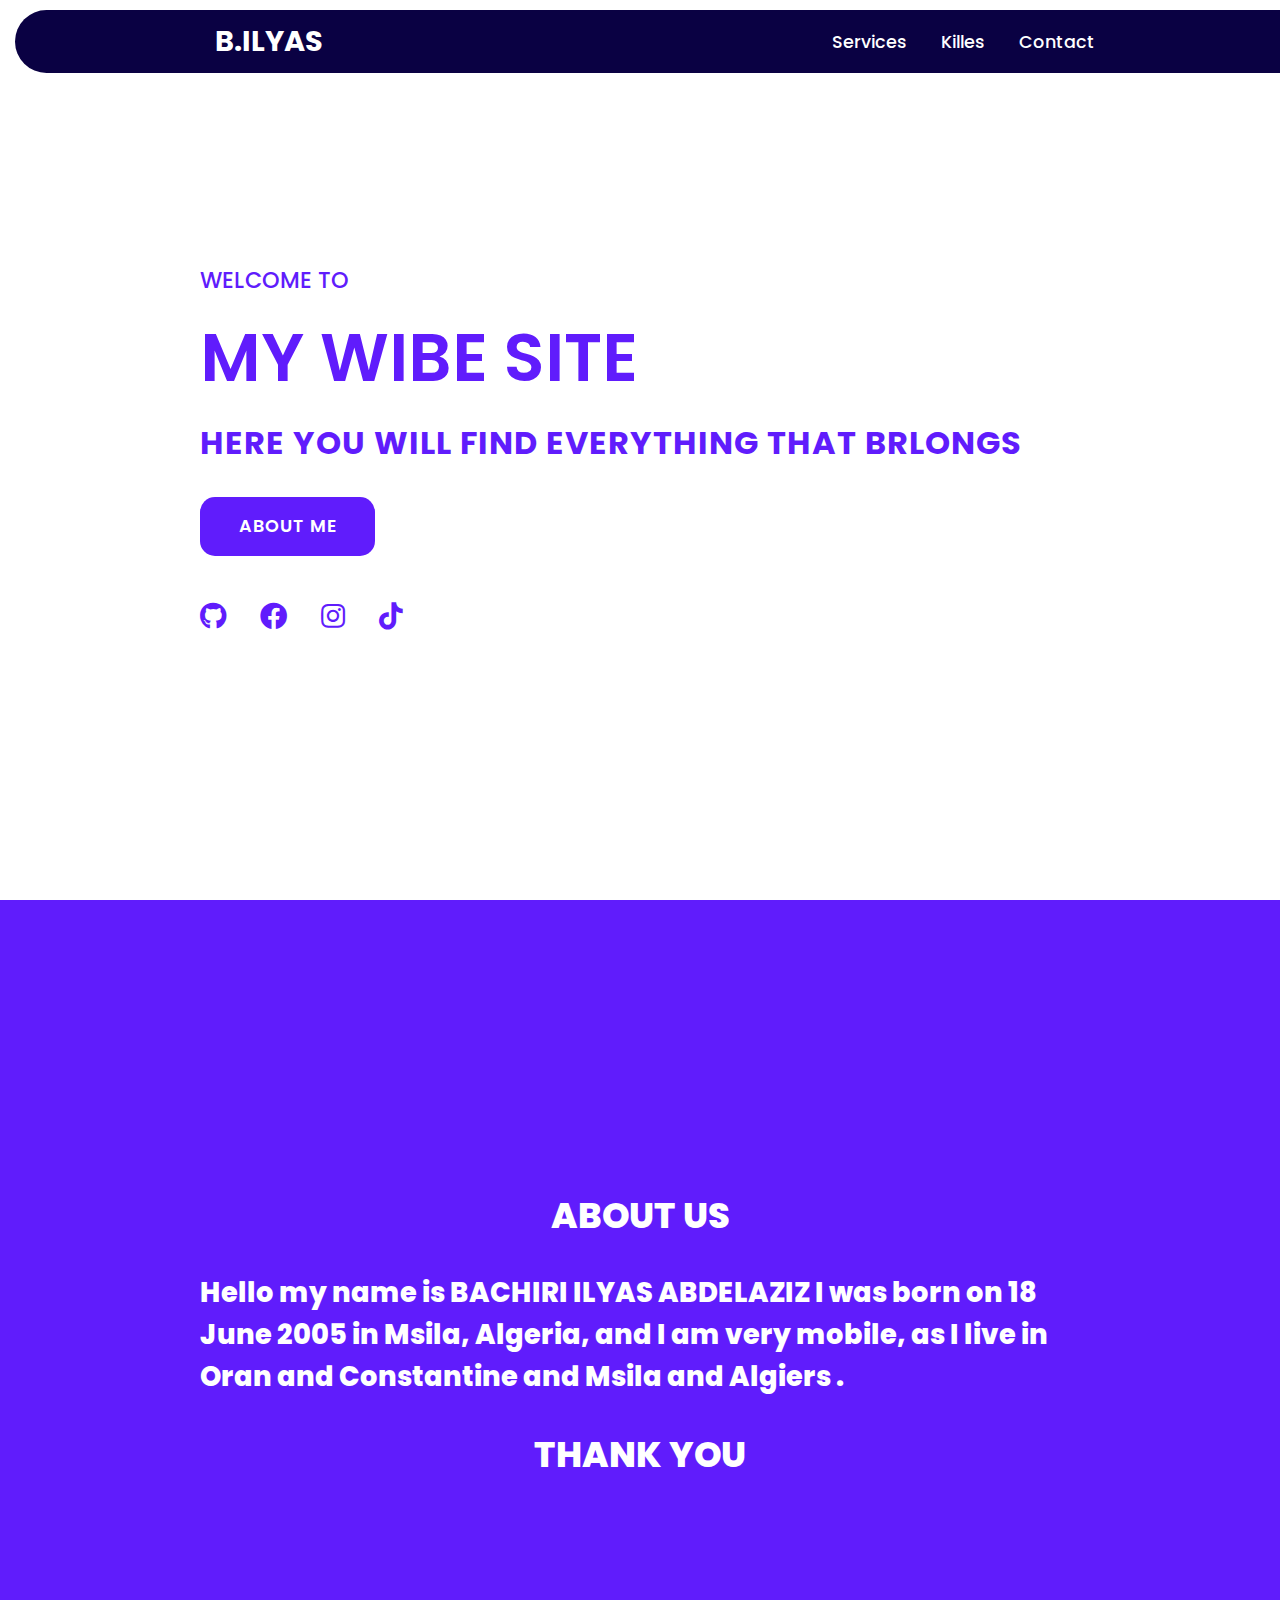
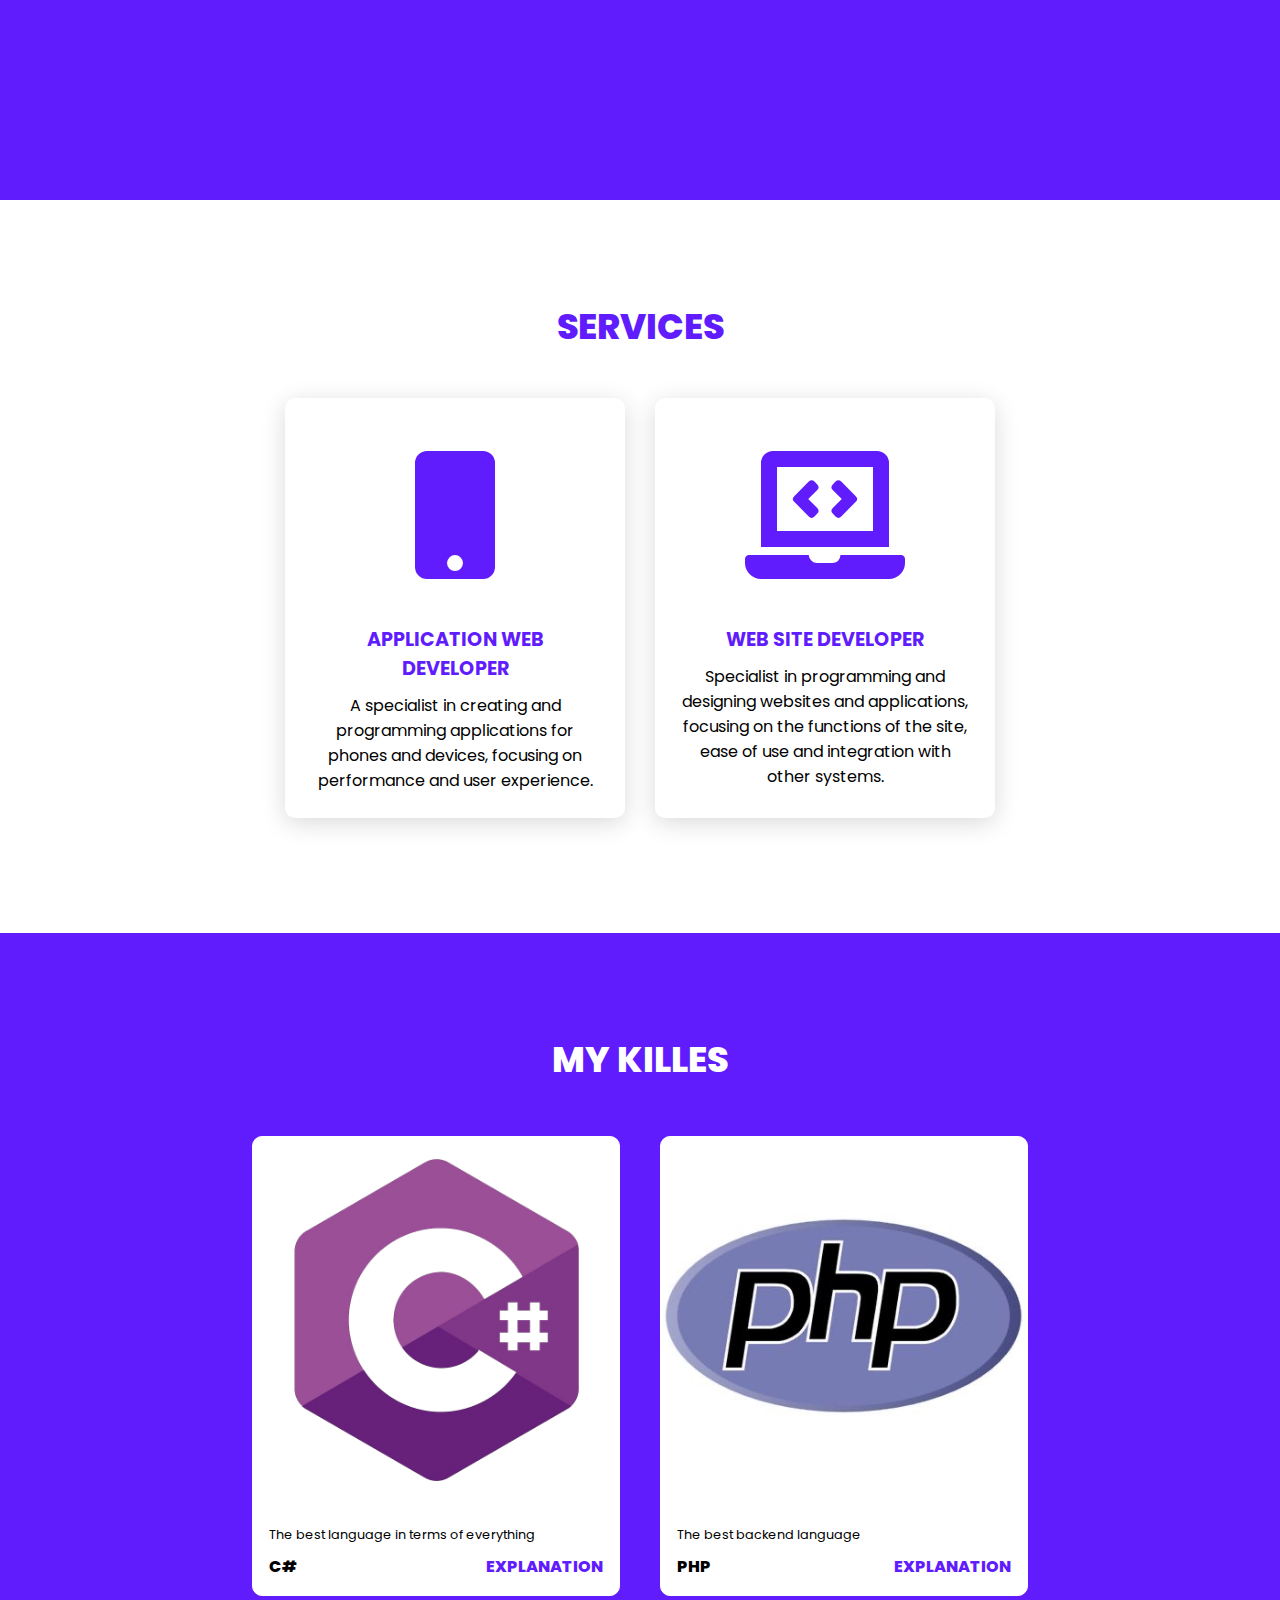
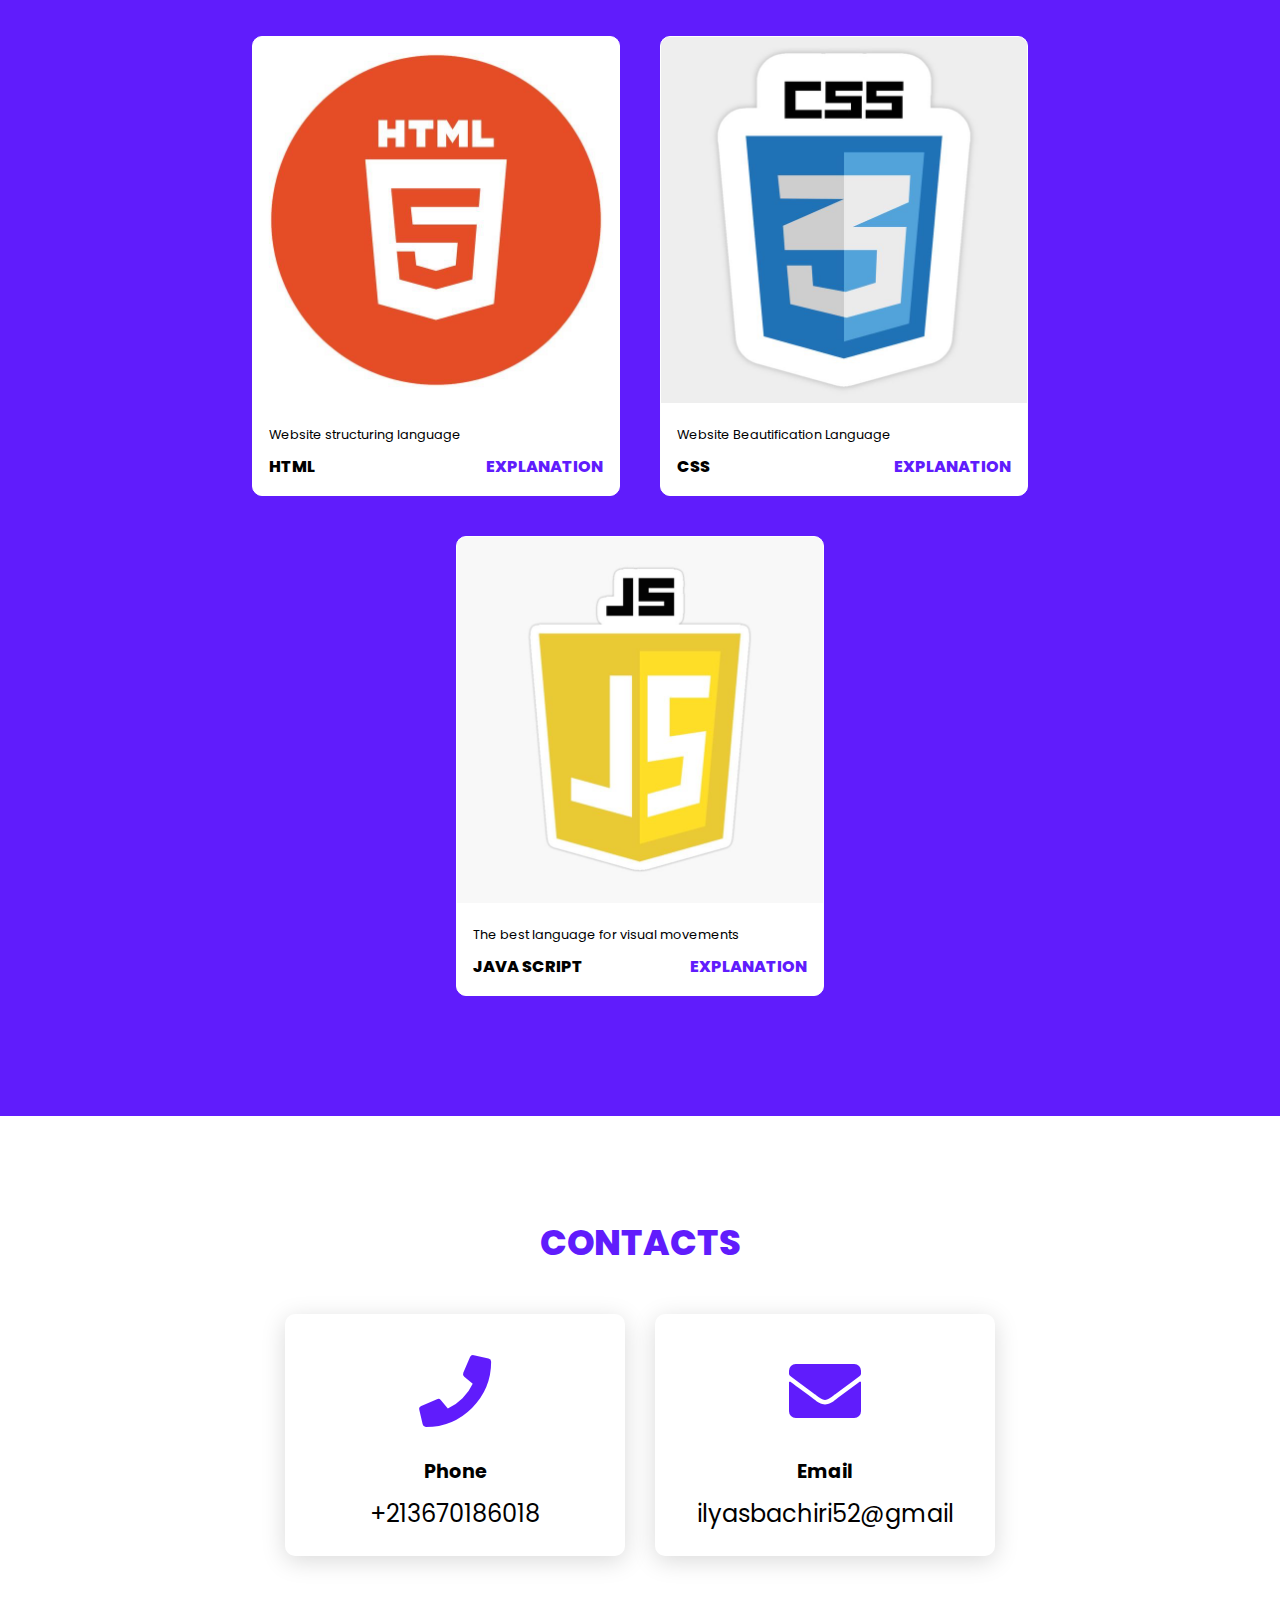
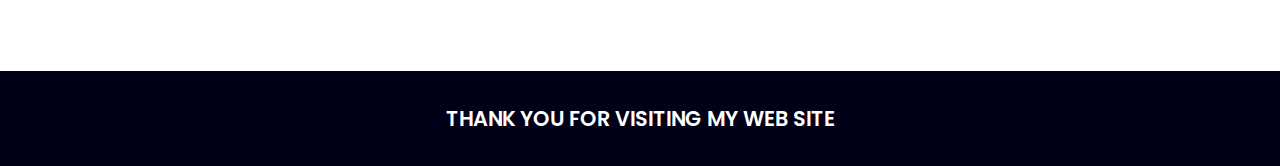
==== index.html @ 90916c86 "Update index.html" ====
<!DOCTYPE html>
<html lang="en">
<head>
    <meta charset="UTF-8">
    <meta http-equiv="X-UA-Compatible" content="IE=edge">
    <meta name="viewport" content="width=device-width, initial-scale=1.0">
    <link rel="stylesheet" href="https://cdnjs.cloudflare.com/ajax/libs/font-awesome/5.15.4/css/all.min.css">
    <link rel="stylesheet" href="STAYLE.CSS">
    <link rel="icon" href="Result.PNG">
    <title>BACHIRI ILYAS</title>
</head>
<body>



    <header>
         <a href="#" class="logo">B.ILYAS</a>
        <nav class="navigation">
            <a href="#services">Services</a>
            <a href="#projects">Killes</a>
            <a href="#contact">Contact</a>
        </nav>
    </header>





    <section class="main">
        <div>
            <h2>WELCOME TO <br><span>MY WIBE SITE</span></h2>
            <h3>HERE YOU WILL FIND EVERYTHING THAT BRLONGS</h3>
            <a href="#home" class="main-btn">ABOUT ME</a>
            <div class="social-icons">
                <a href="https://github.com/Ilyasbachiri"><i class="fab fa-github"></i></a>
                <a href="https://www.facebook.com/profile.php?id=100026566424520&mibextid=LQQJ4d"><i class="fab fa-facebook"></i></a>
                <a href="https://www.instagram.com/_ilyas._.official_?igsh=bnpobXp5Ym1iNGVj&utm_source=qr"><i class="fab fa-instagram"></i></a>
                <a href="https://www.tiktok.com/@_ilyas._.bachiri_?_t=8rOHcgtyRlP&_r=1"><i class="fab fa-tiktok"></i></a>
            </div>
        </div>
    </section>



<Section class="ABOUT" id="home">
<div>
<h2 class="title1">ABOUT US</h2>
<p>Hello my name is BACHIRI ILYAS ABDELAZIZ I was born on 18 June 2005 in Msila, Algeria, and I am very mobile, as I live in Oran and Constantine and Msila and Algiers .</p>
<h2 class="title1">THANK YOU</h2>
</div>



</Section>



    <section class="cards" id="services">
        <h2 class="title">SERVICES</h2>
        <div class="content">
            <div class="card">
                <div class="icon">
                    <i class="fas fa-mobile"></i>
                </div>
                <div class="info">
                    <h3>APPLICATION WEB DEVELOPER</h3>
                    <p>A specialist in creating and programming applications for phones and devices, focusing on performance and user experience.</p>
                </div>
            </div>
            <div class="card">
                <div class="icon">
                    <i class="fas fa-laptop-code"></i>
                </div>
                <div class="info">
                    <h3>WEB SITE DEVELOPER</h3>
                    <p>Specialist in programming and designing websites and applications, focusing on the functions of the site, ease of use and integration with other systems.</p>
                </div>
            </div>
        </div>
    </section>





    <section class="projects" id="projects">
        <h2 class="title1">MY KILLES</h2>
        <div class="content">
            <div class="project-card">
                <div class="project-image">
                    <img src="photoc.png" /> <!-----photo------>
                </div>
                <div class="project-info">
                    <p class="project-category">The best language in terms of everything</p>
                    <strong class="project-title">
                        <span>C#</span>
                        <a href="c.html" class="more-details">Explanation</a>
                    </strong>
                </div>
            </div>
            <div class="project-card">
                <div class="project-image">
                    <img src="photophp.jpeg" /> <!-----photo------>
                </div>
                <div class="project-info">
                    <p class="project-category">The best backend language</p>
                    <strong class="project-title">
                        <span>PHP</span>
                        <a href="php.html" class="more-details">Explanation</a>
                    </strong>
                </div>
            </div>
            <div class="project-card">
                <div class="project-image">
                    <img src="photohtml.jpeg" /> <!-----photo------>
                </div>
                <div class="project-info">
                    <p class="project-category">Website structuring language</p>
                    <strong class="project-title">
                        <span>html</span>
                        <a href="html.html" class="more-details">Explanation</a>
                    </strong>
                </div>
            </div>
            <div class="project-card">
                <div class="project-image">
                    <img src="photocss.jpeg" /> <!-----ph------>
                </div>
                <div class="project-info">
                    <p class="project-category">Website Beautification Language</p>
                    <strong class="project-title">
                        <span>css</span>
                        <a href="css.html" class="more-details">Explanation</a>
                    </strong>
                </div>
            </div>
            <div class="project-card">
                <div class="project-image">
                    <img src="photojs.jpeg" /> <!-----photo------>
                </div>
                <div class="project-info">
                    <p class="project-category">The best language for visual movements</p>
                    <strong class="project-title">
                        <span>java script</span>
                        <a href="js.html" class="more-details">Explanation</a>
                    </strong>
                </div>
            </div>
            
    </section>




    <section class="cards contact" id="contact">
        <h2 class="title">CONTACTS</h2>
        <div class="content">
            <div class="card">
                <div class="icon">
                    <i class="fas fa-phone"></i>
                </div>
                <div class="info">
                    <h3>Phone</h3>
                    <p>+213670186018</p>
                </div>
            </div>
            <div class="card">
                <div class="icon">
                    <i class="fas fa-envelope"></i>
                </div>
                <div class="info">
                    <h3>Email</h3>
                    <p>ilyasbachiri52@gmail</p>
                </div>
            </div>
        </div>
    </section>
    





    <footer class="footer">
        <p class="footer-title">THANK YOU FOR VISITING MY WEB SITE</p>
    </footer>

</body>
</html>
---- STAYLE.CSS ----
@import url('https://fonts.googleapis.com/css2?family=Poppins:ital,wght@0,100;0,200;0,300;0,400;0,500;0,600;0,700;0,800;0,900;1,100;1,200;1,300;1,400;1,500;1,600;1,700;1,800;1,900&display=swap');

*{
    font-family: 'Poppins', sans-serif;
    margin: 0;
    padding: 0;
    box-sizing: border-box;
    scroll-behavior: smooth; 
}


header {
    background-color: #0a0143;
    width: 100%;
    position: fixed;
    z-index: 999;
    display: flex;
    justify-content: space-between;
    align-items: center;
    padding: 10px 200px ;
    border-radius: 40px 0px 0px 40px ;
    margin-top: 10px;
    margin-left: 15px;
    
}
.logo img{
  width: 50px;
  height: auto;
}
.logo{
    text-decoration: none;
    color: #fff;
    text-transform: uppercase;
    font-weight: 700;
    font-size: 1.8em;
}

.navigation a{
    color: #fff;
    text-decoration: none;
    font-size: 1.1em;
    font-weight: 500;
    padding-left: 30px;
}

.navigation a:hover{
    color: #601cfc;
}

section {
    padding: 100px 200px;
}

.main {
    width: 100%;
    min-height: 100vh;
    display: flex;
    align-items: center;
    background-color: rgb(232, 232, 232) no-repeat;
    background-size: cover;
    background-position: center;
    background-attachment: fixed;
}

.main h2 {
    color: #601cfc;
    font-size: 1.4em;
    font-weight: 500;
}

.main h2 span {
    display: inline-block;
    margin-top: 10px;
    color: #601cfc;
    font-size: 3em;
    font-weight: 600;
}

.main h3 {
    color: #601cfc;
    font-size: 2em;
    font-weight: 700;
    letter-spacing: 1px;
    margin-top: 10px;
    margin-bottom: 30px;
}

.main-btn {
    color: #fff;
    background-color: #601cfc;
    text-decoration: none;
    font-size: 1.1em;
    font-weight: 600;
    display: inline-block;
    padding: 0.9375em 2.1875em;
    letter-spacing: 1px;
    border-radius: 15px;
    margin-bottom: 40px;
    transition: 0.7s ease;
}

.main-btn:hover {
    background-color: #601cfc;
    transform: scale(1.1);
}

.social-icons a {
    color: #601cfc;
    font-size: 1.7em;
    padding-right: 30px;
}
.ABOUT {
    width: 100%;
    min-height: 100vh;
    display: flex;
    align-items: center;
    background-color: #601cfc;
    background-size: cover;
    background-position: center;
    background-attachment: fixed;
}
.ABOUT P{
    display: flex;
    justify-content: center;
    color: #fff;
    font-size: 1.7em;
    font-weight: 800;
    margin-bottom: 30px;
}
.title {
    display: flex;
    justify-content: center;
    color: #601cfc;
    font-size: 2.2em;
    font-weight: 800;
    margin-bottom: 30px;
}

.content {
    display: flex;
    justify-content: center;
    flex-direction: row;
    flex-wrap: wrap;
}

.card {
    background-color: #fff;
    width: 21.25em;
    box-shadow: 0 5px 25px rgba(1 1 1 / 15%);
    border-radius: 10px;
    padding: 25px;
    margin: 15px;
    transition: 0.7s ease;
}

.card:hover {
    transform: scale(1.1);
}

.card .icon {
    color: #601cfc;
    font-size: 8em;
    text-align: center;
}

.info {
    text-align: center;
}

.info h3{
    color: #601cfc;
    font-size: 1.2em;
    font-weight: 700;
    margin: 10px;
}
.title1 {
    display: flex;
    justify-content: center;
    color: #fff;
    font-size: 2.2em;
    font-weight: 800;
    margin-bottom: 30px;
}
.projects {
    background-color: #601cfc;
}

.projects .content{
    margin-top: 30px;
}

.project-card {
    background-color: #fff;
    border: 1px solid #fff;
    min-height: 14em;
    width: 23em;
    overflow: hidden;
    border-radius: 10px;
    margin: 20px;
    transition: 0.7s ease;
}

.project-card:hover {
   transform: scale(1.1);
}

.project-card:hover .project-image {
    opacity: 0.9;
 }

.project-image img{
    width: 100%
}

.project-info {
    padding: 1em;
}

.project-category {
    font-size: 0.8em;
    color: #000;
}

.project-title {
    display: flex;
    justify-content: space-between;
    text-transform: uppercase;
    font-weight: 800;
    margin-top: 10px;
}

.more-details {
    text-decoration: none;
    color: #601cfc;
}

.more-details:hover {
    color: #601cfc;
}

.contact .icon{
    font-size: 4.5em;
}

.contact .info h3 {
    color: #000;
}

.contact .info p {
    font-size: 1.5em;
}

.footer {
    background-color: #000016;
    color: #fff;
    padding: 2em;
    text-align: center;
    align-items: center;
}


.footer-title {
    font-size: 1.3em;
    font-weight: 600;
    text-align: center;
    align-items: center;
}



@media (max-width:1023px){
    header{
        padding: 12px 20px;
    }

    .navigation a{
        padding-left: 10px;
    }

    .title{
        font-size: 1.8em;
    }

    section{
        padding: 80px 20px;
    }

    .main-content h2{
        font-size: 1em;
    }

    .main-content h3{
        font-size: 1.6em;
    }

    .content{
        flex-direction: column;
        align-items: center;
    }

}

@media (max-width:641px){
    body{
        font-size: 12px;
    }

    .main-content h2{
        font-size: 0.8em;
    }

    .main-content h3{
        font-size: 1.4em;
    }
}

@media (max-width:300px){
    body{
        font-size: 10px;
     
    }
}
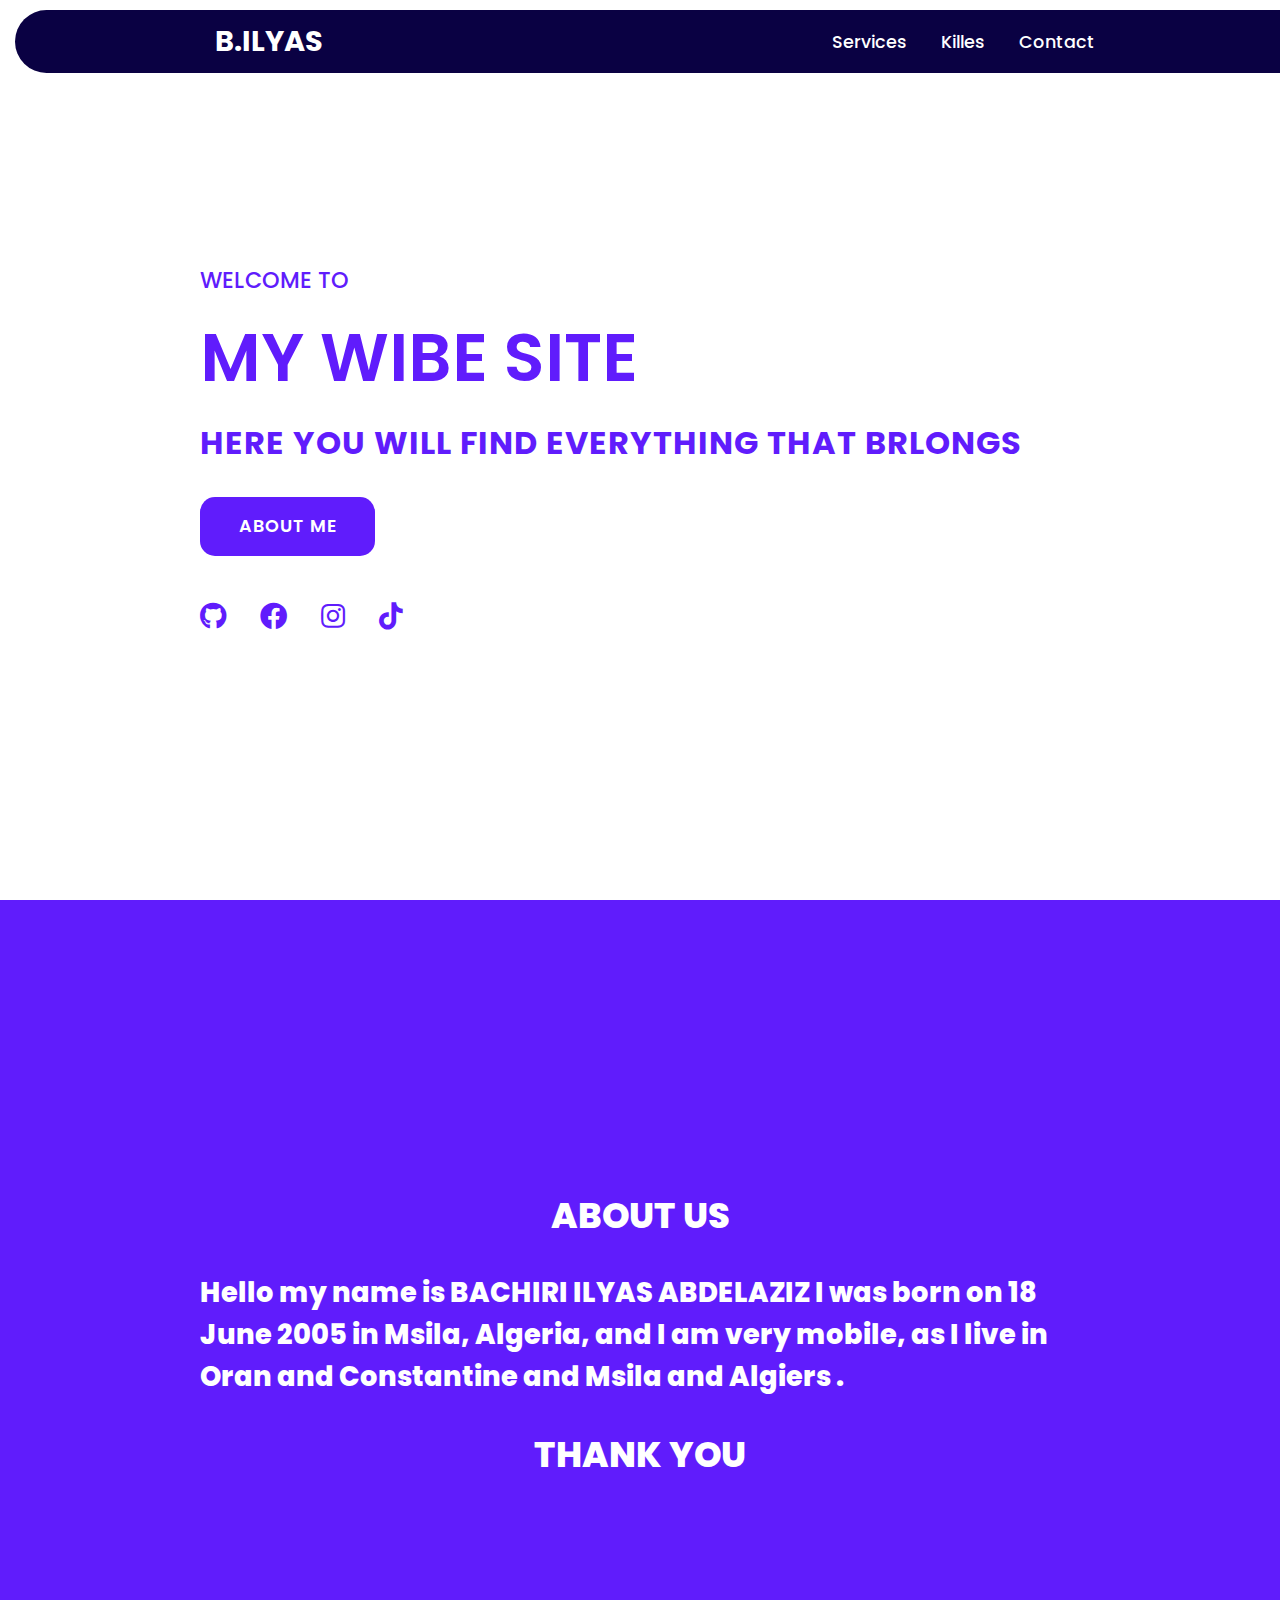
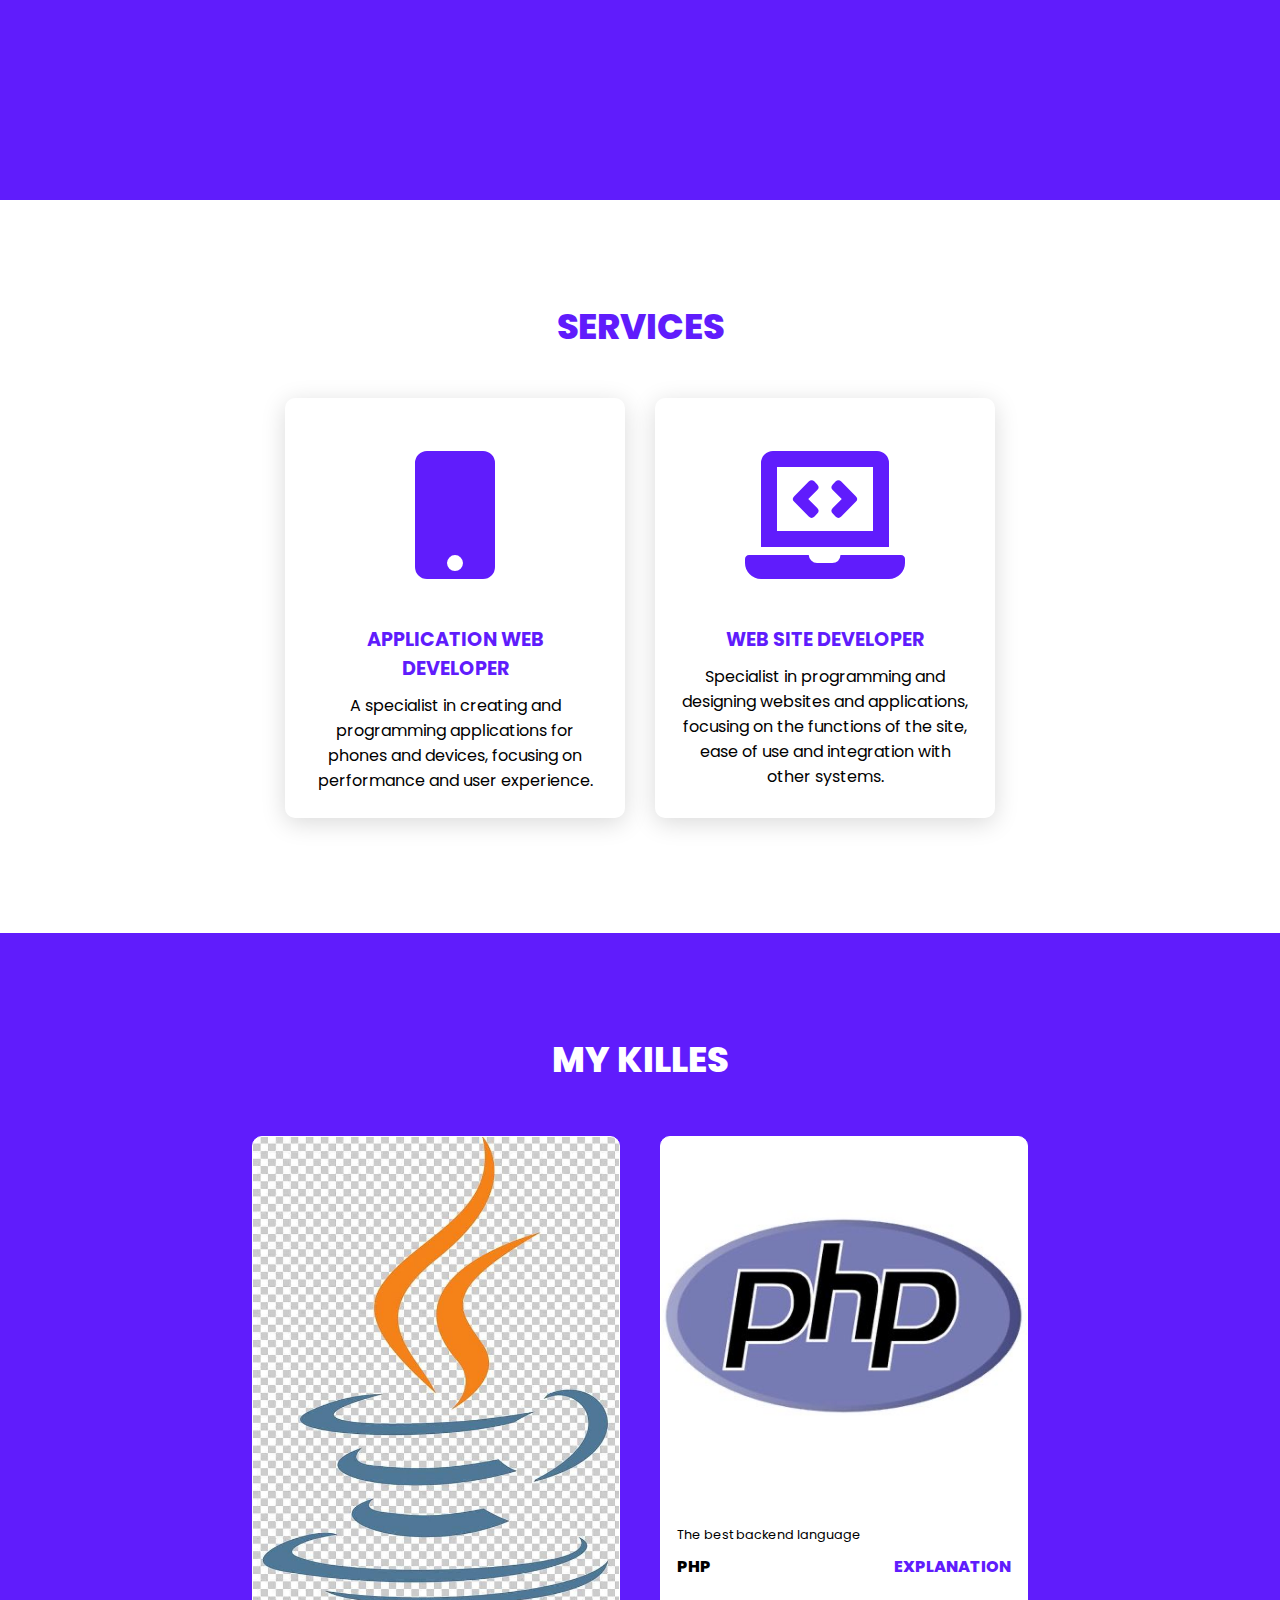
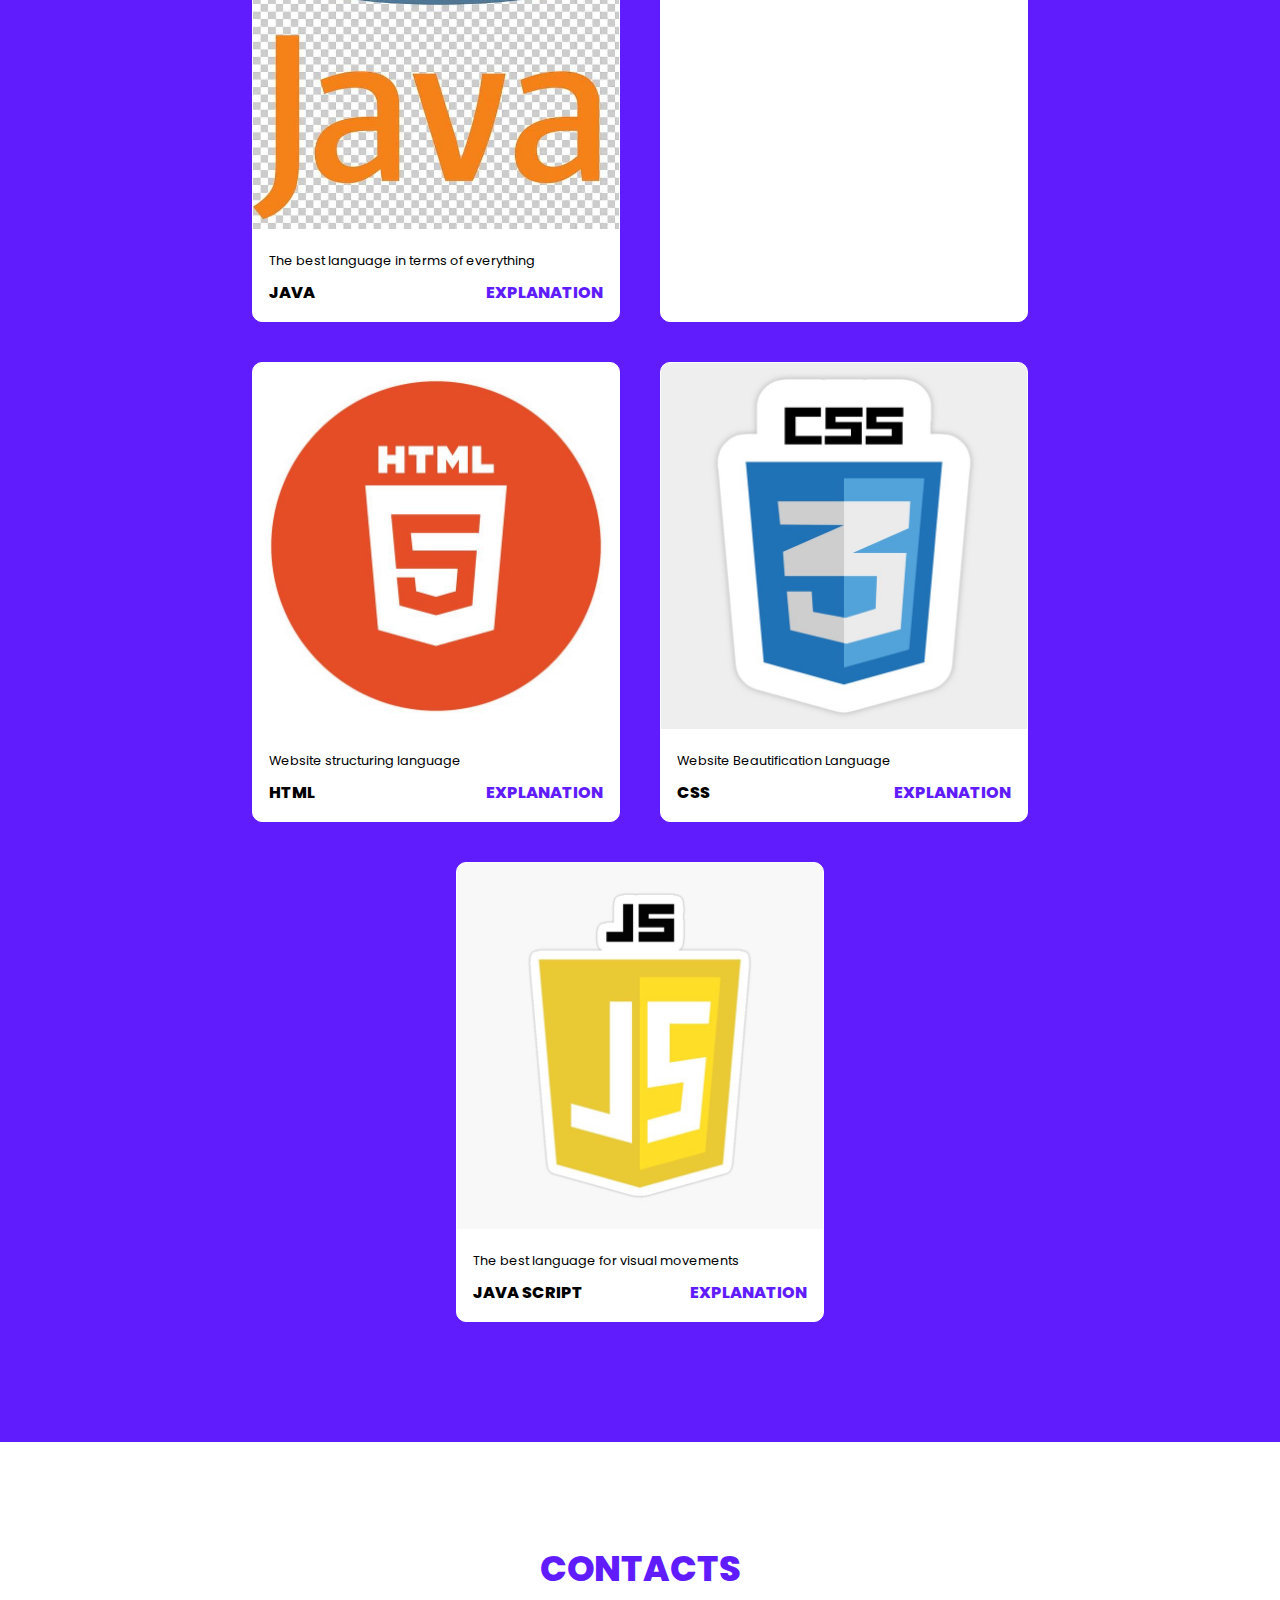
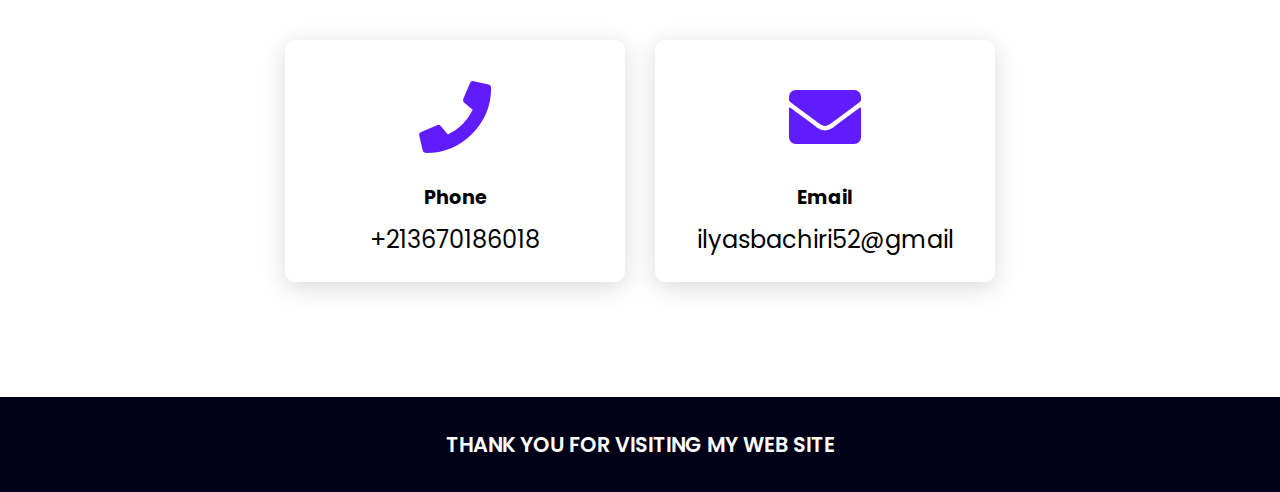
==== commit c522e408: "Update index.html" ====
--- a/index.html
+++ b/index.html
@@ -88,12 +88,12 @@
         <div class="content">
             <div class="project-card">
                 <div class="project-image">
-                    <img src="photoc.png" /> <!-----photo------>
+                    <img src="JAVA.jpg" /> <!-----photo------>
                 </div>
                 <div class="project-info">
                     <p class="project-category">The best language in terms of everything</p>
                     <strong class="project-title">
-                        <span>C#</span>
+                        <span>JAVA</span>
                         <a href="c.html" class="more-details">Explanation</a>
                     </strong>
                 </div>
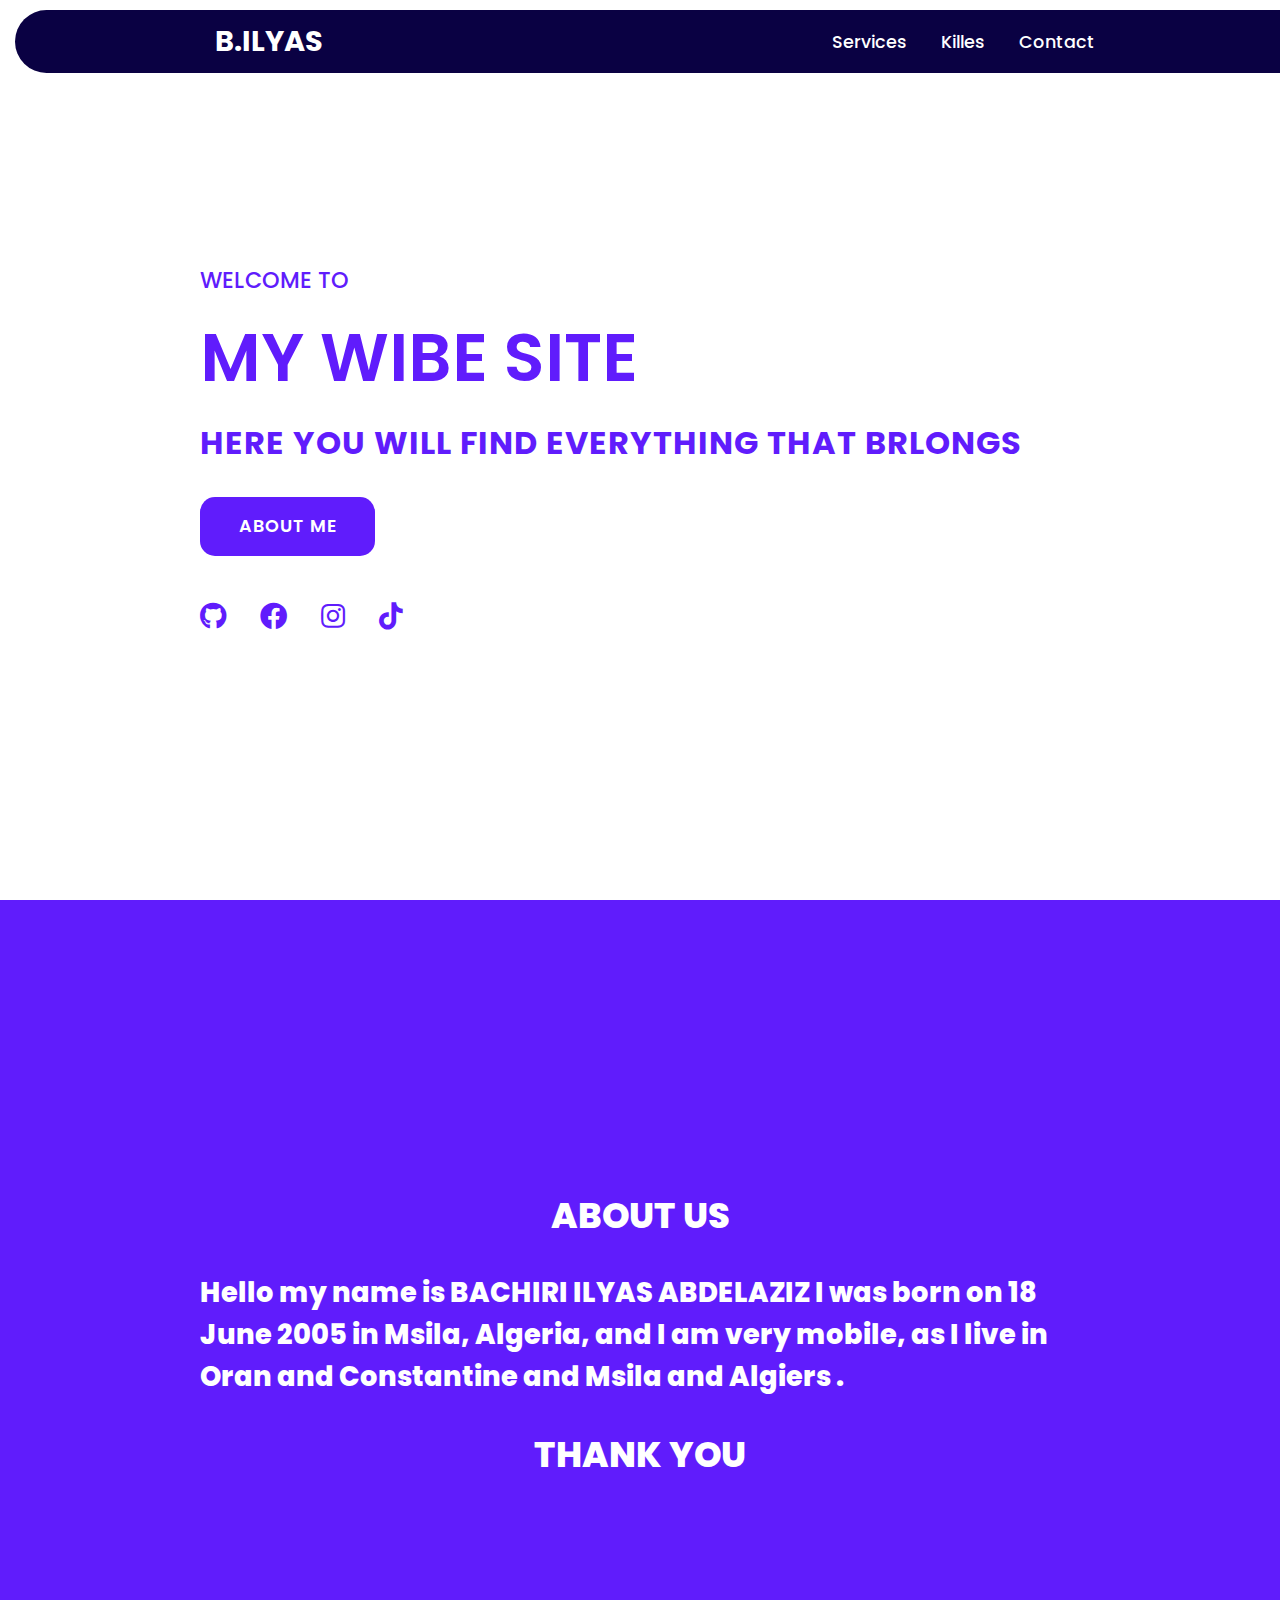
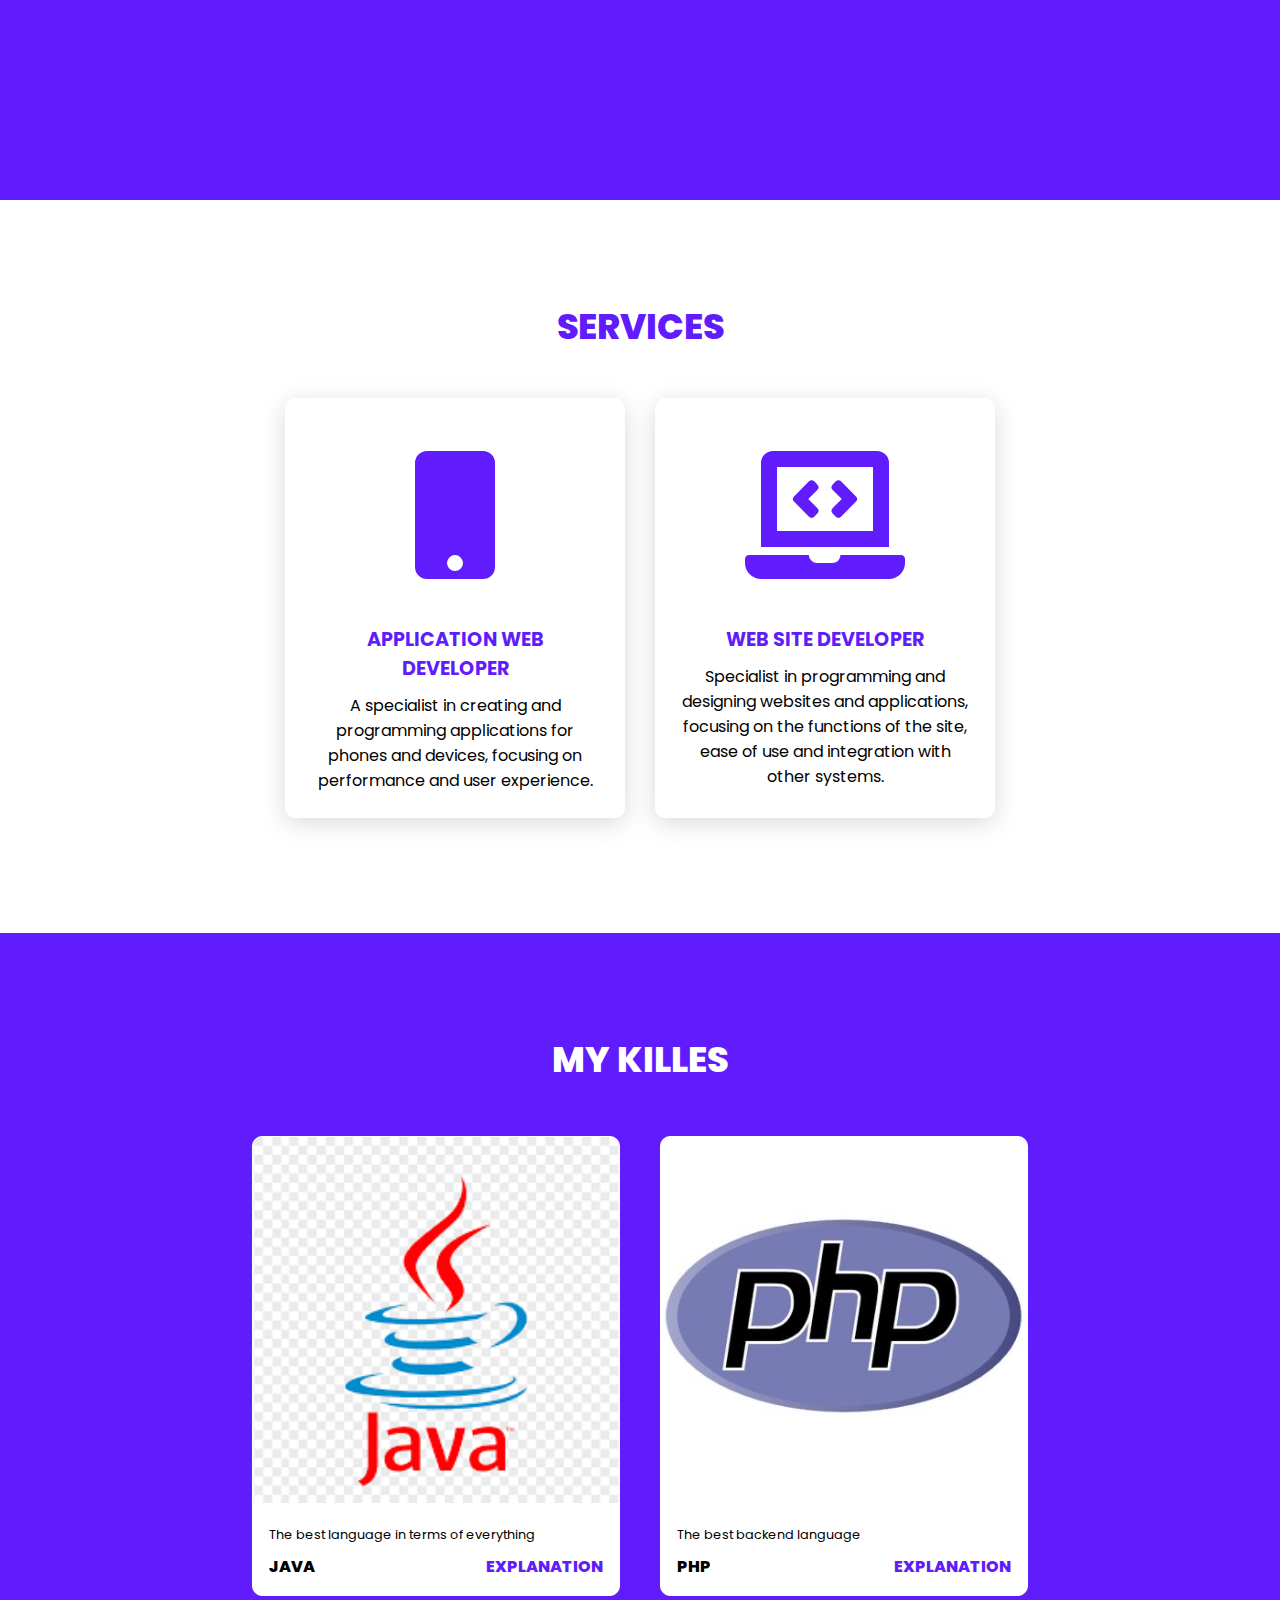
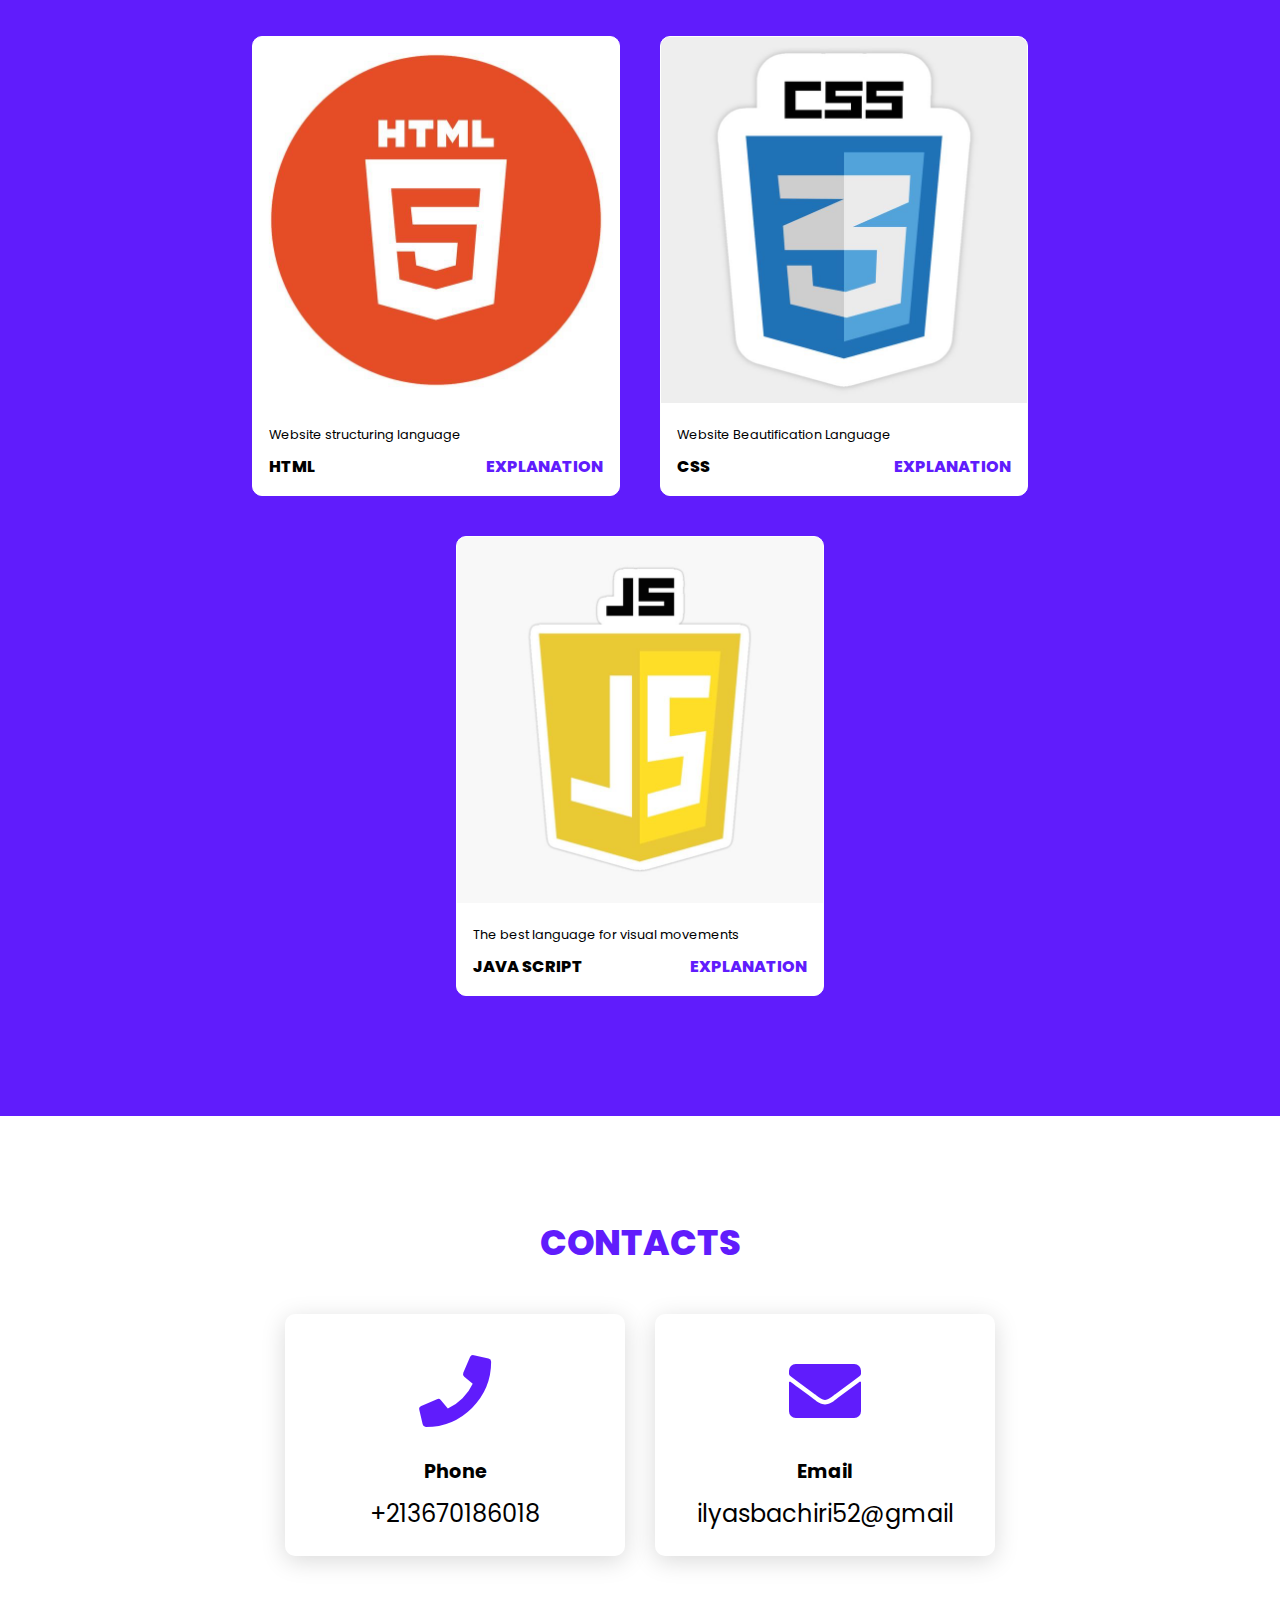
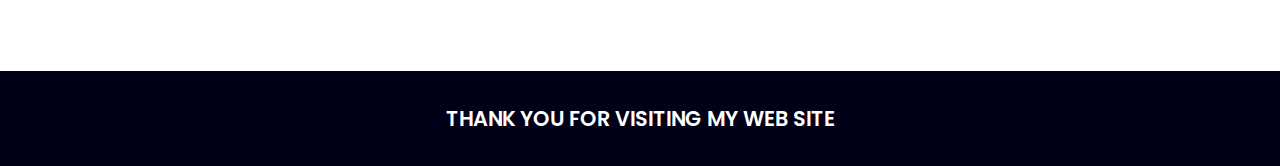
==== commit 3bd8e6e2: "Update index.html" ====
--- a/index.html
+++ b/index.html
@@ -88,7 +88,7 @@
         <div class="content">
             <div class="project-card">
                 <div class="project-image">
-                    <img src="JAVA.jpg" /> <!-----photo------>
+                    <img src="photojava.png" /> <!-----photo------>
                 </div>
                 <div class="project-info">
                     <p class="project-category">The best language in terms of everything</p>
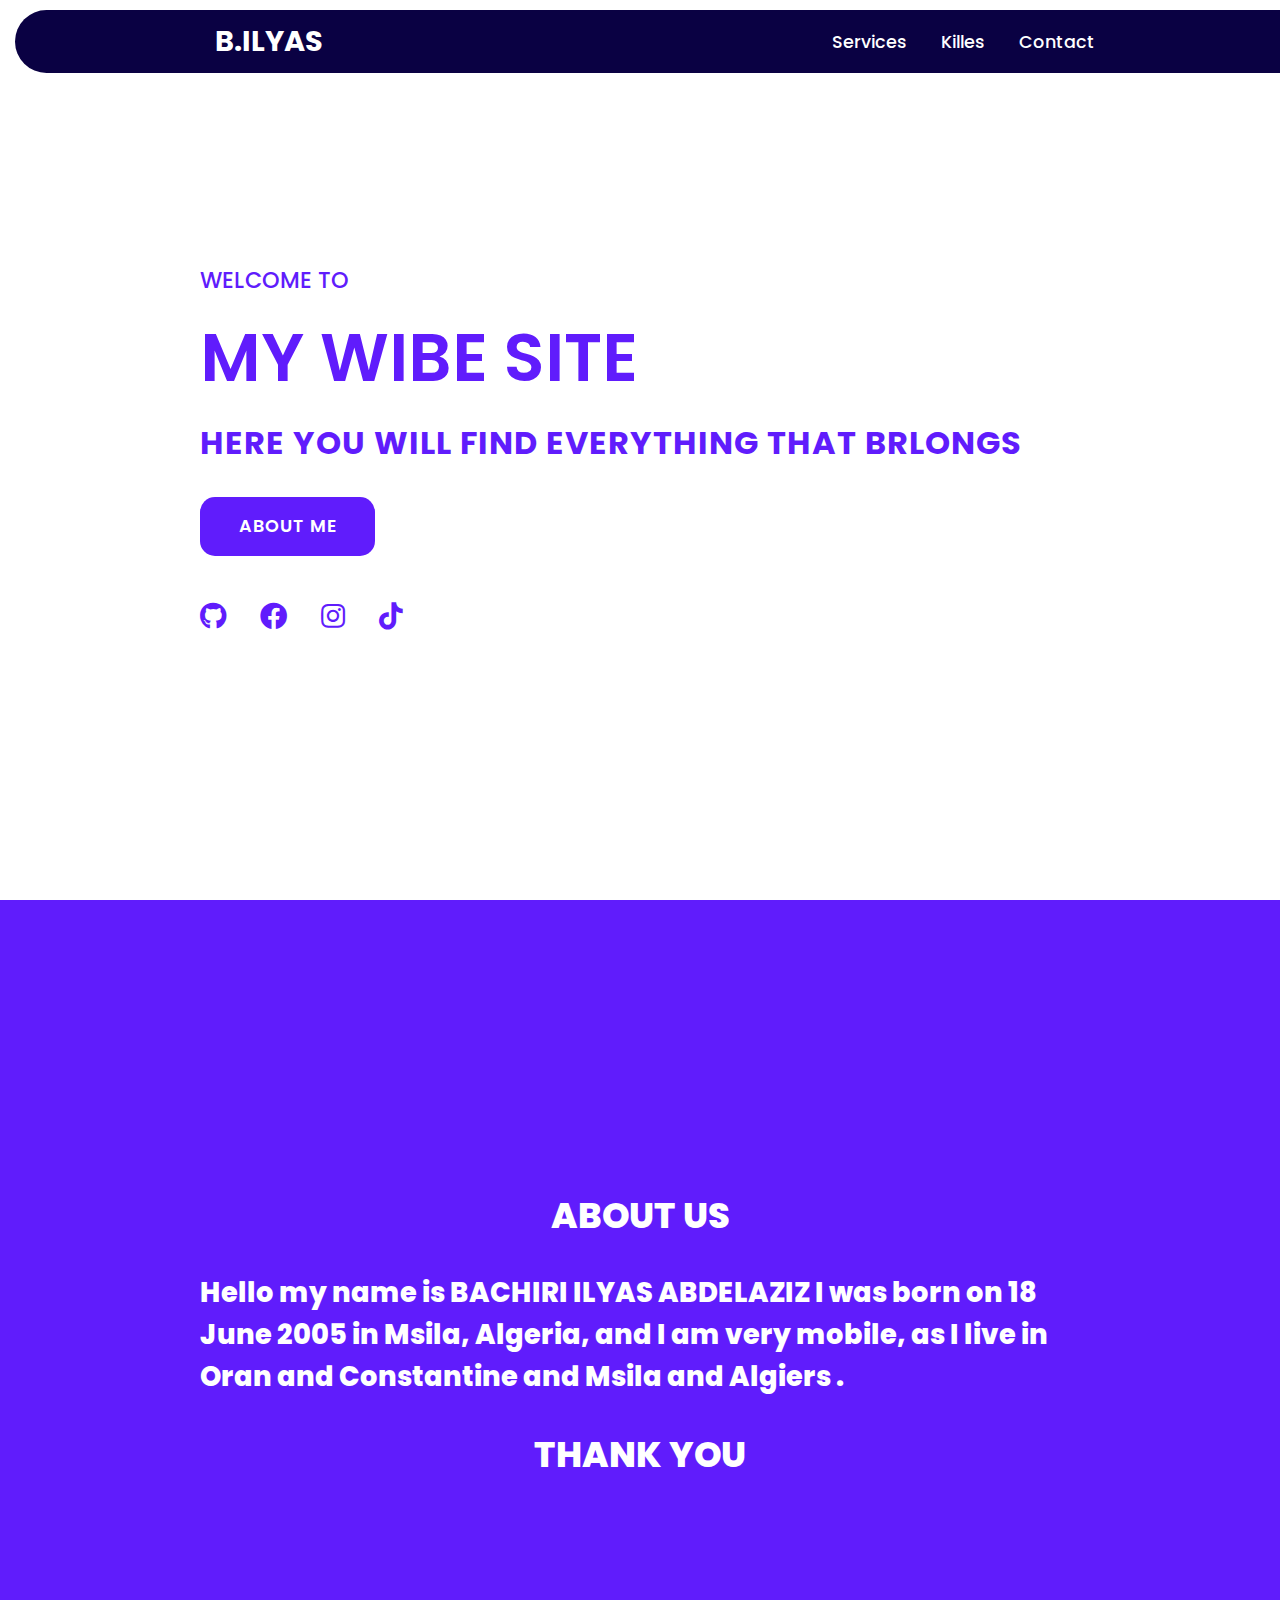
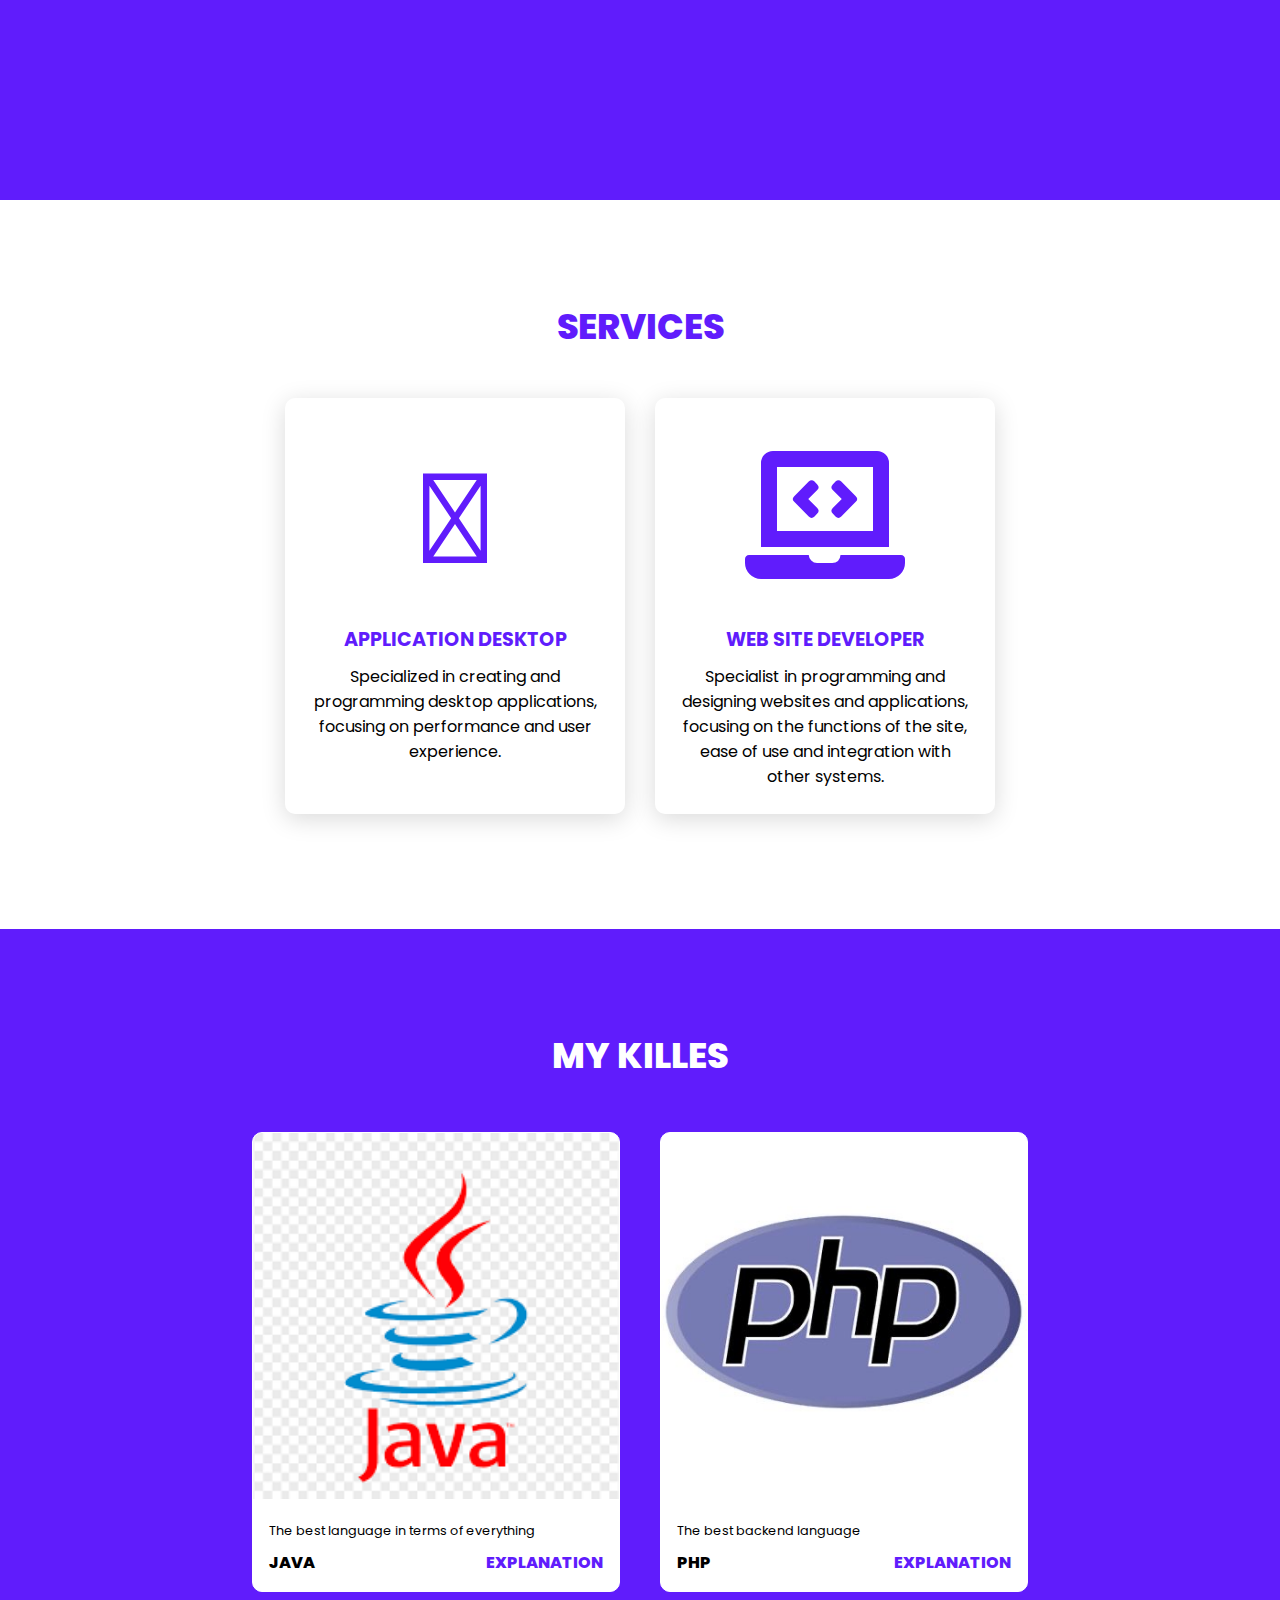
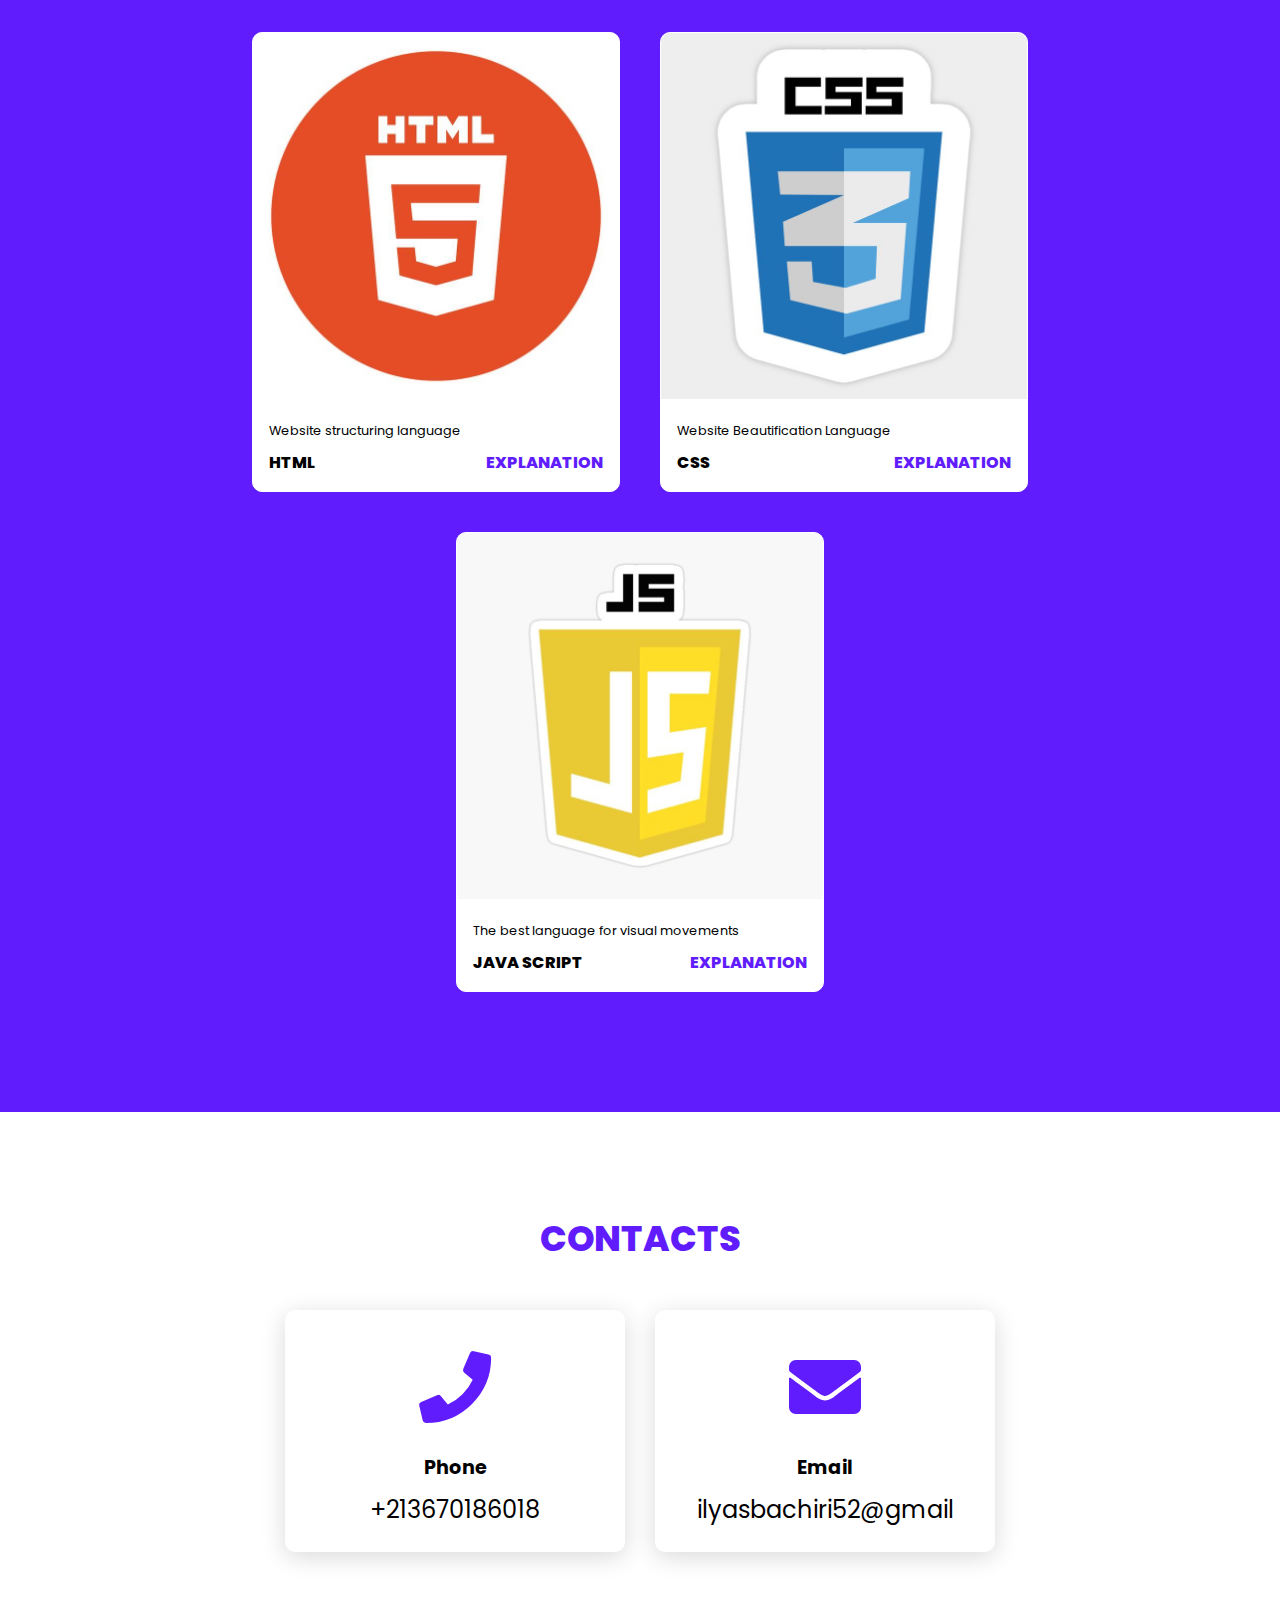
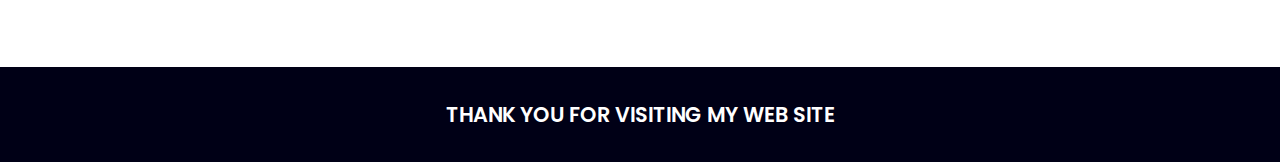
==== commit f683daa8: "Update index.html" ====
--- a/index.html
+++ b/index.html
@@ -60,11 +60,11 @@
         <div class="content">
             <div class="card">
                 <div class="icon">
-                    <i class="fas fa-mobile"></i>
+                    <i class="fa-solid fa-desktop"></i>
                 </div>
                 <div class="info">
-                    <h3>APPLICATION WEB DEVELOPER</h3>
-                    <p>A specialist in creating and programming applications for phones and devices, focusing on performance and user experience.</p>
+                    <h3>APPLICATION DESKTOP</h3>
+                    <p>Specialized in creating and programming desktop applications, focusing on performance and user experience.</p>
                 </div>
             </div>
             <div class="card">
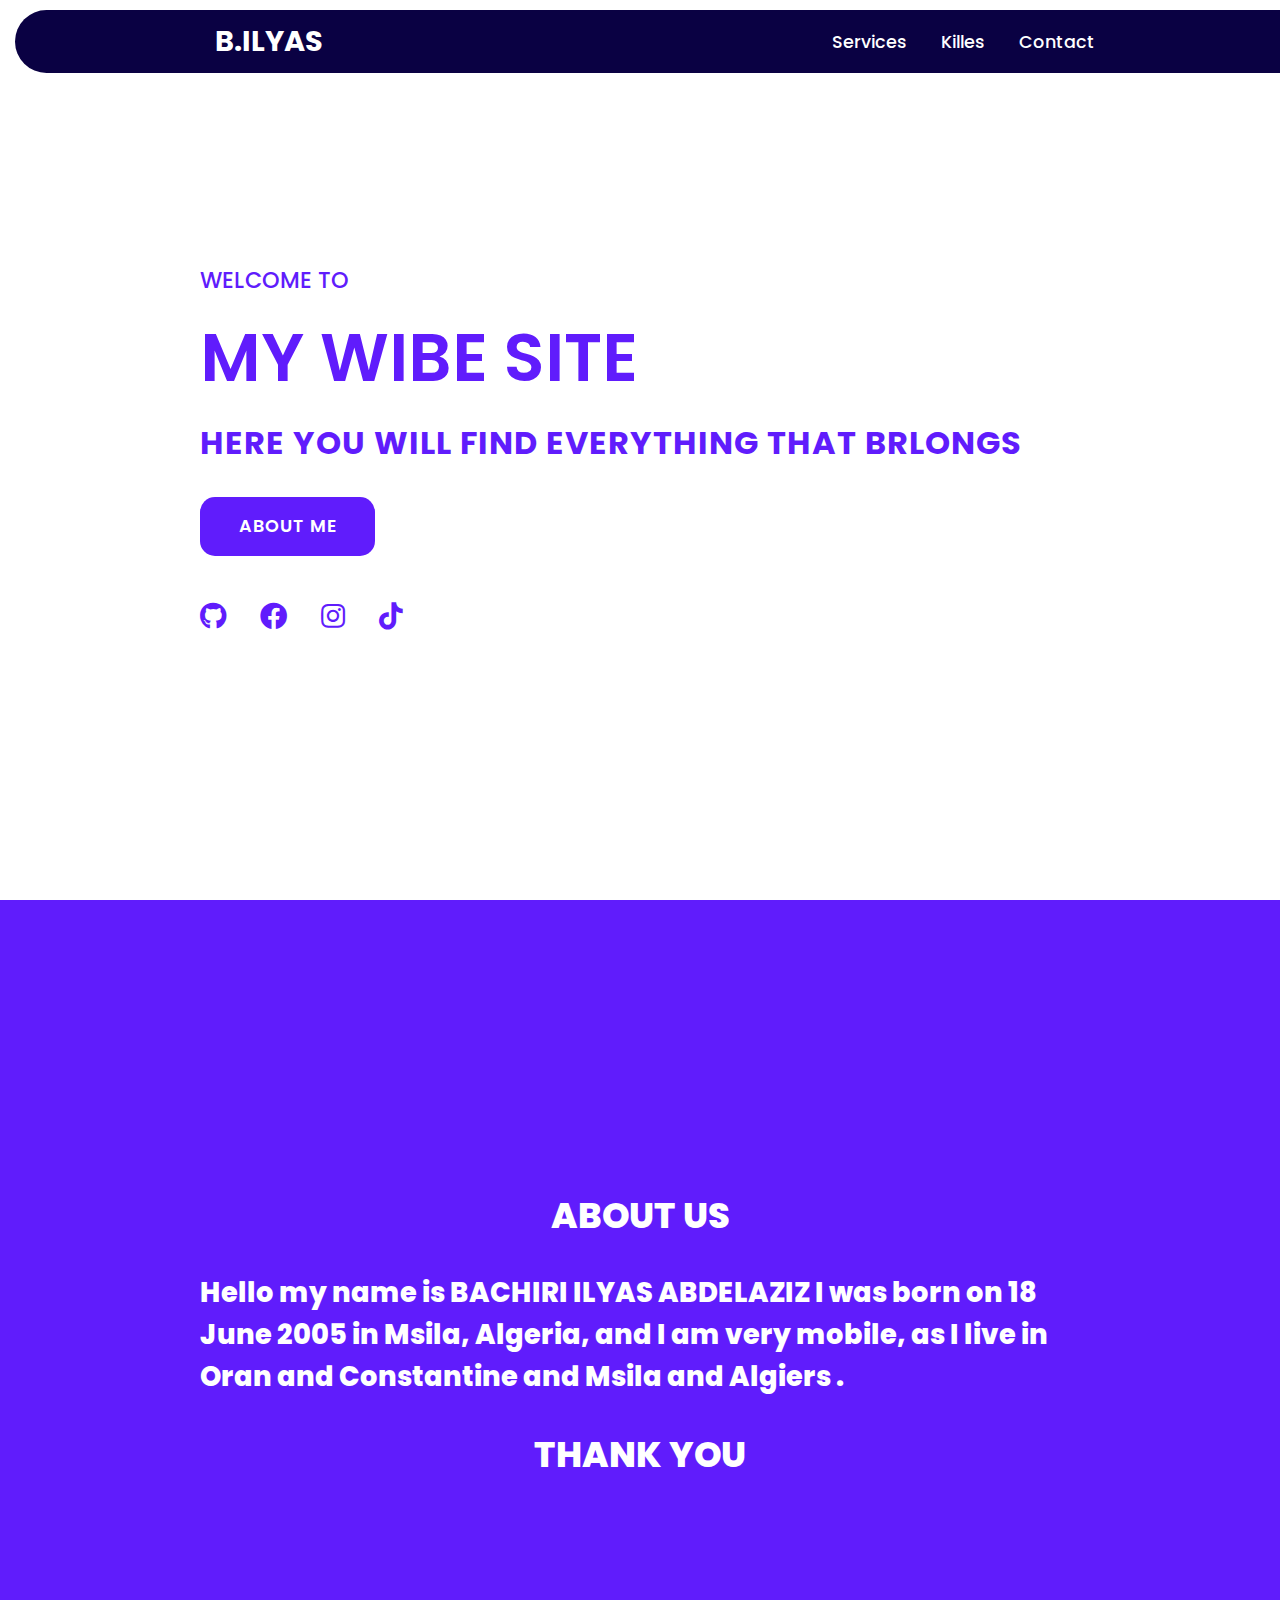
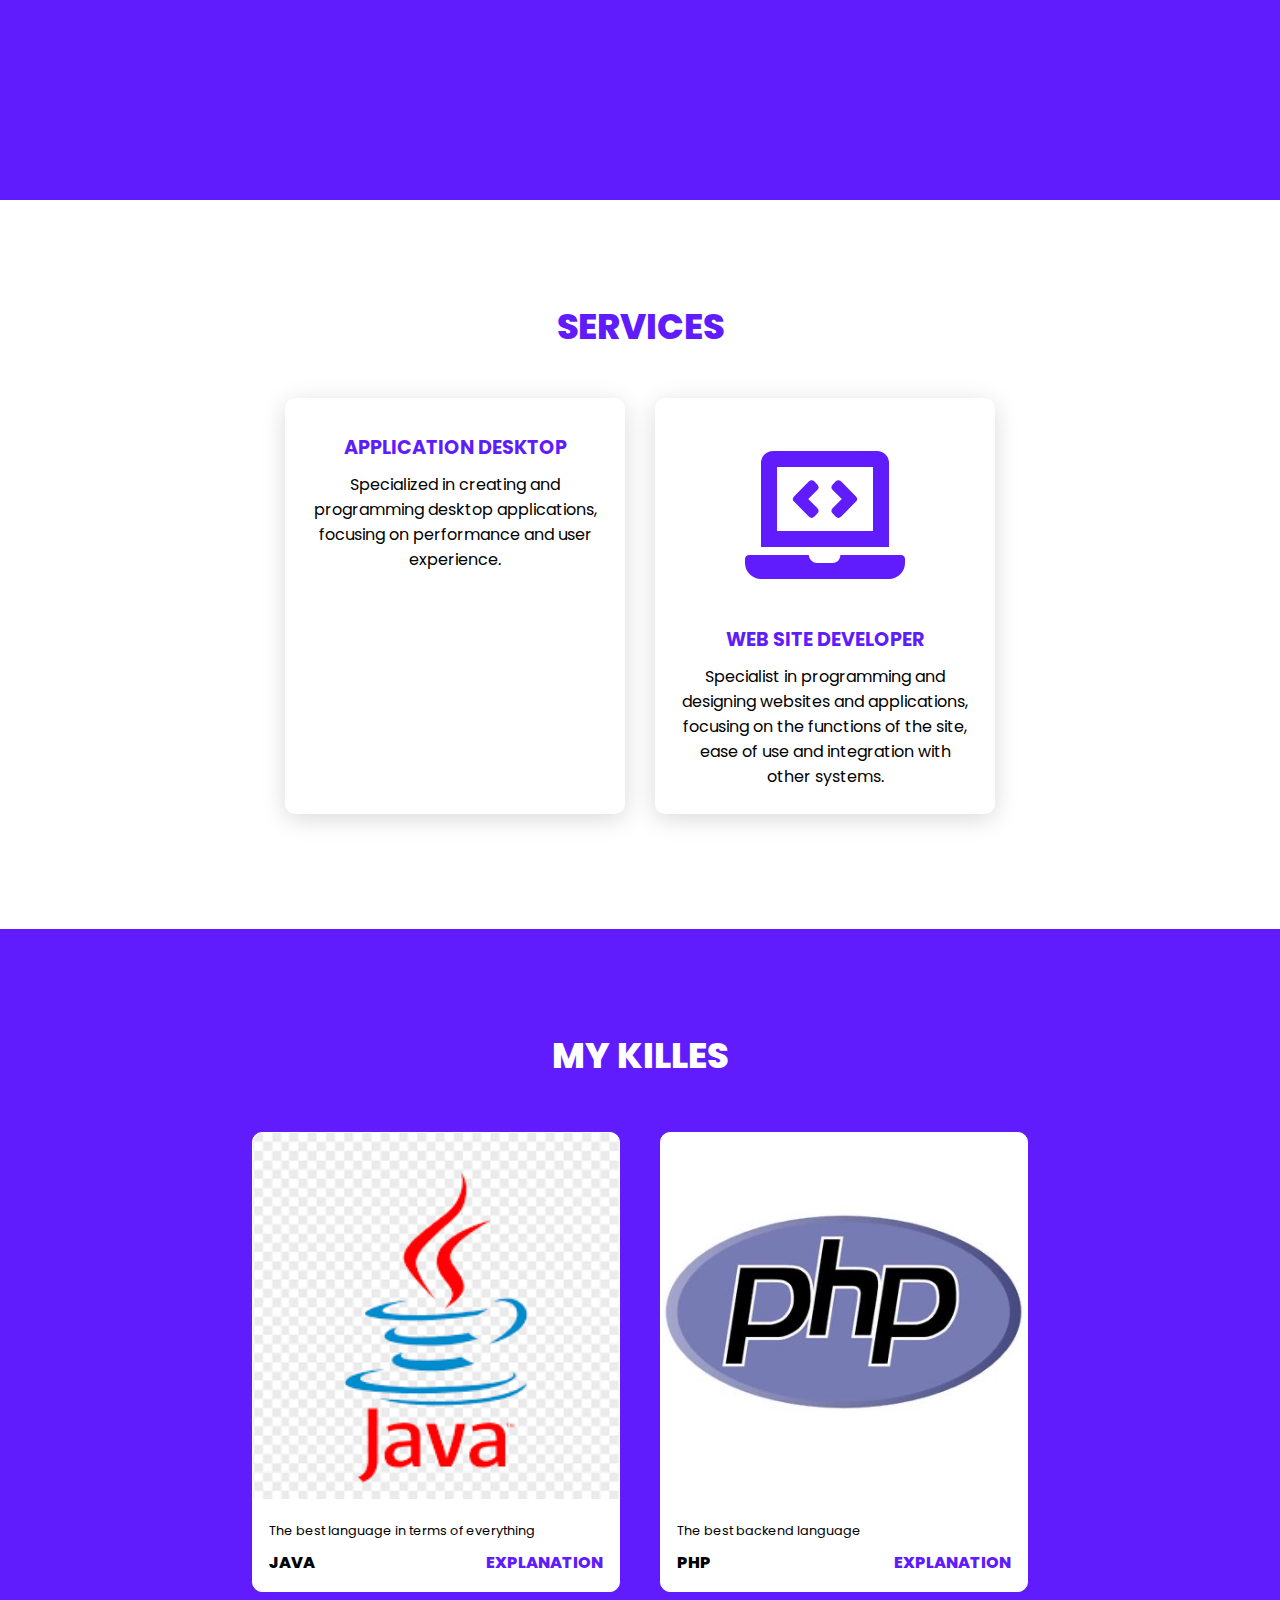
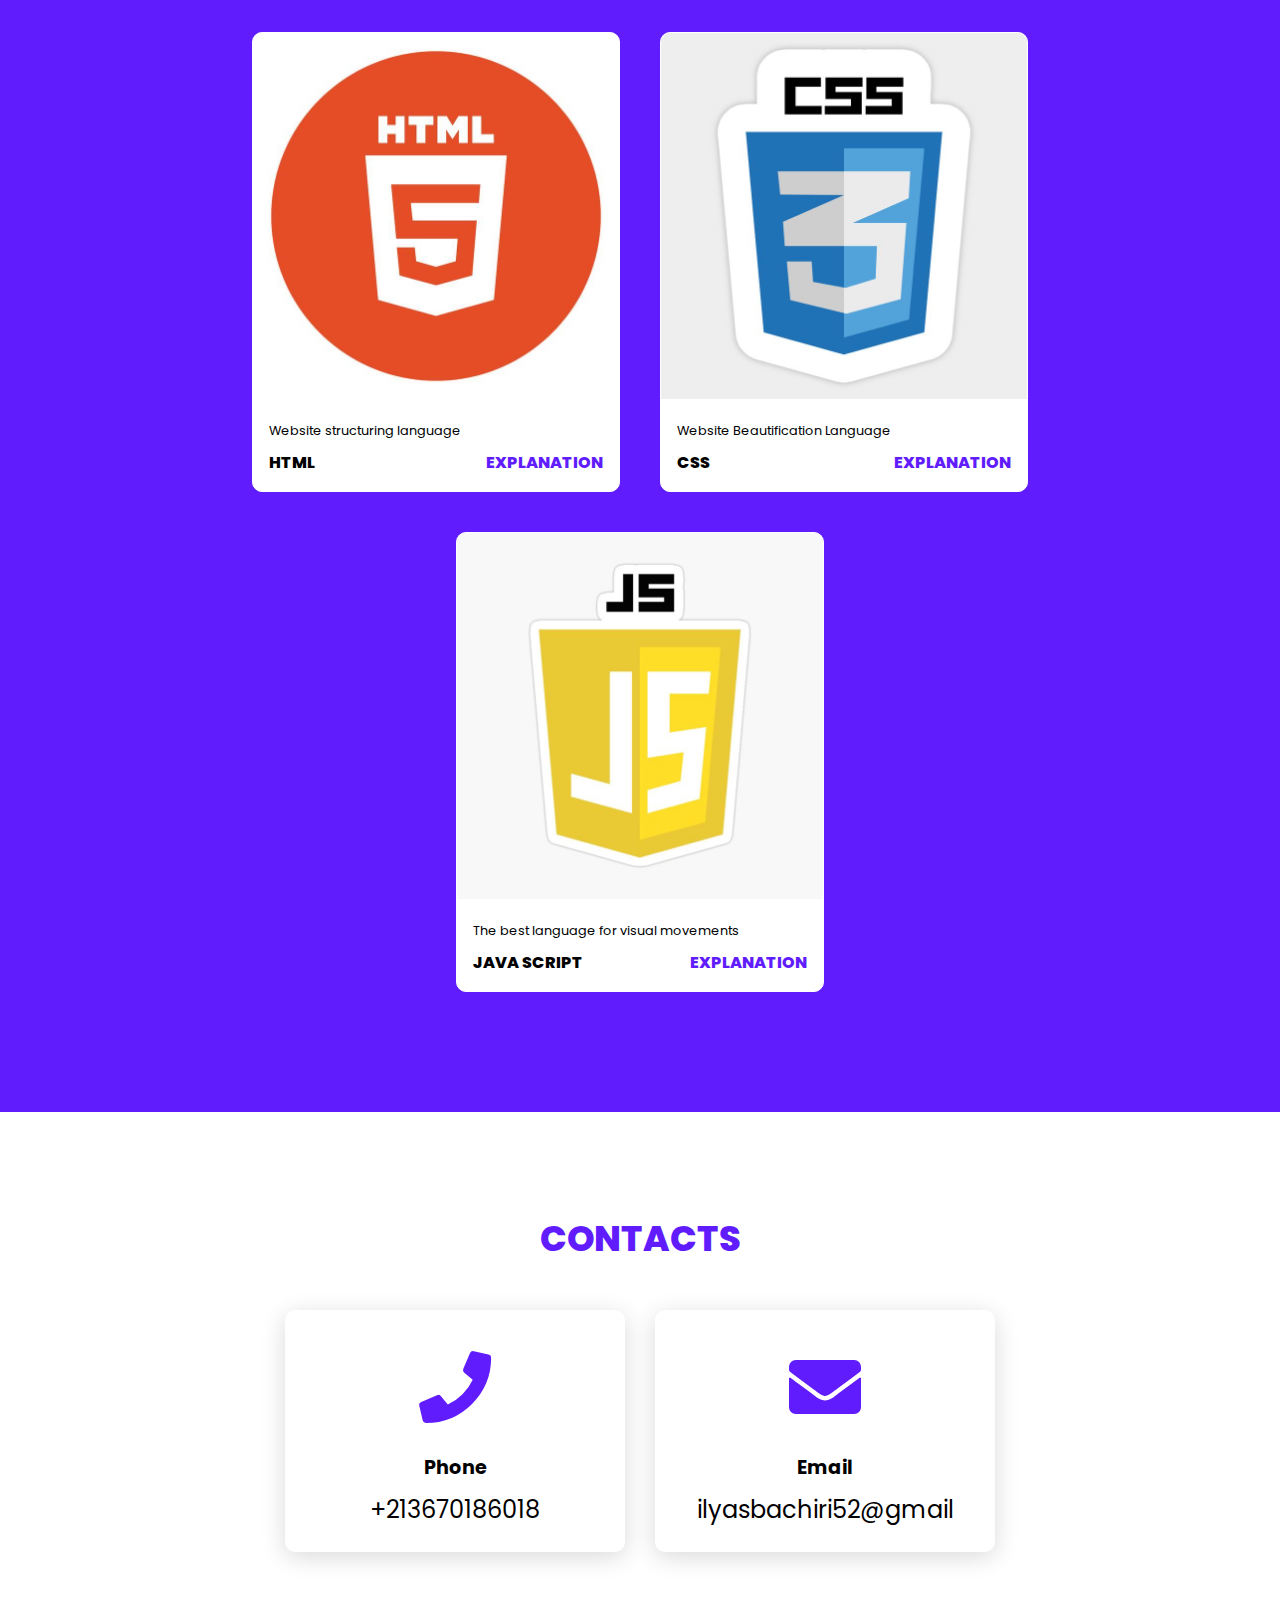
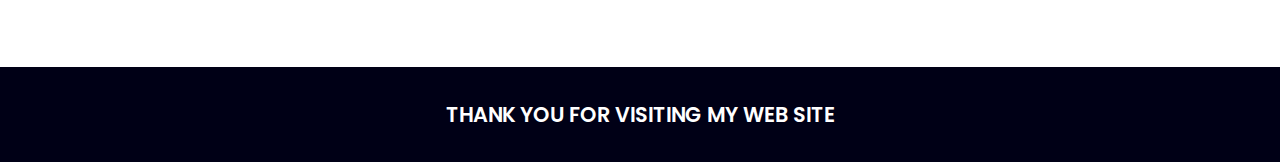
==== commit 8d9f945d: "Update index.html" ====
--- a/index.html
+++ b/index.html
@@ -60,7 +60,7 @@
         <div class="content">
             <div class="card">
                 <div class="icon">
-                    <i class="fa-solid fa-desktop"></i>
+                    <i class="fa-solid fa-display"></i>
                 </div>
                 <div class="info">
                     <h3>APPLICATION DESKTOP</h3>
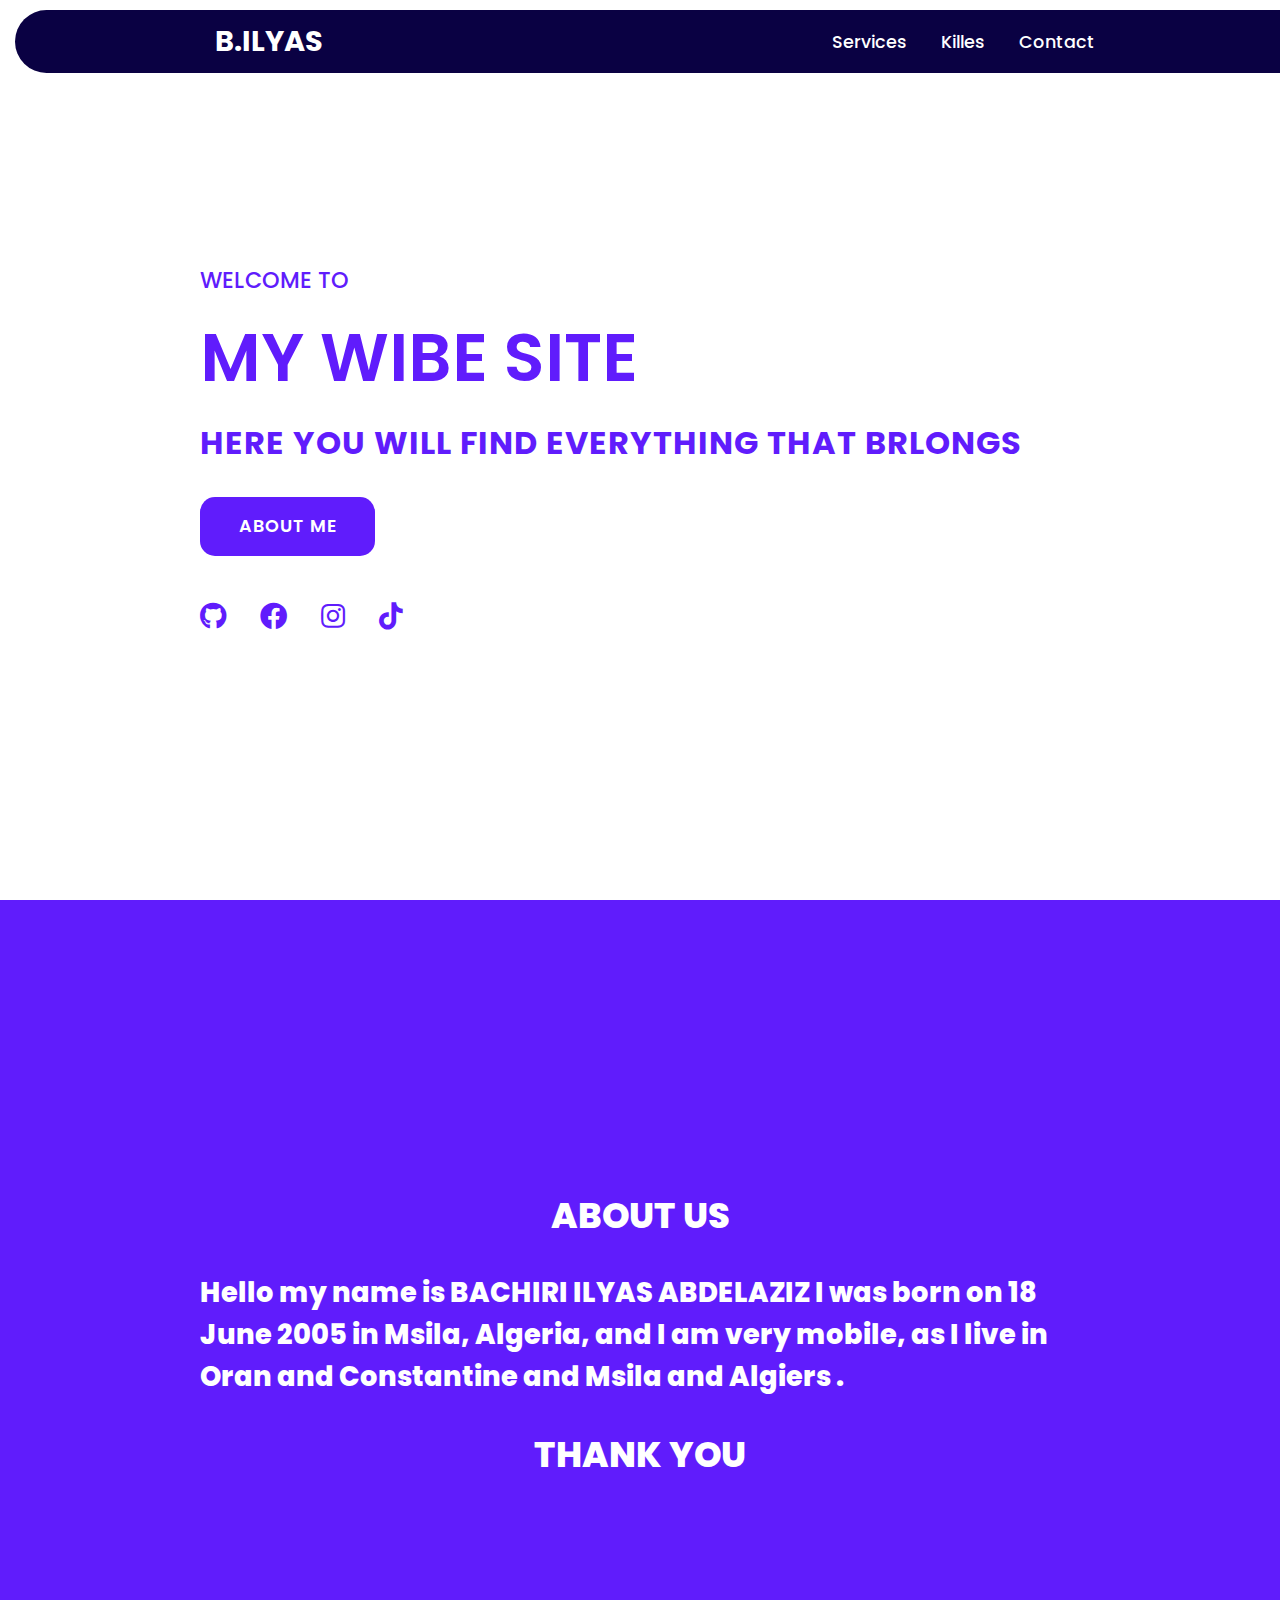
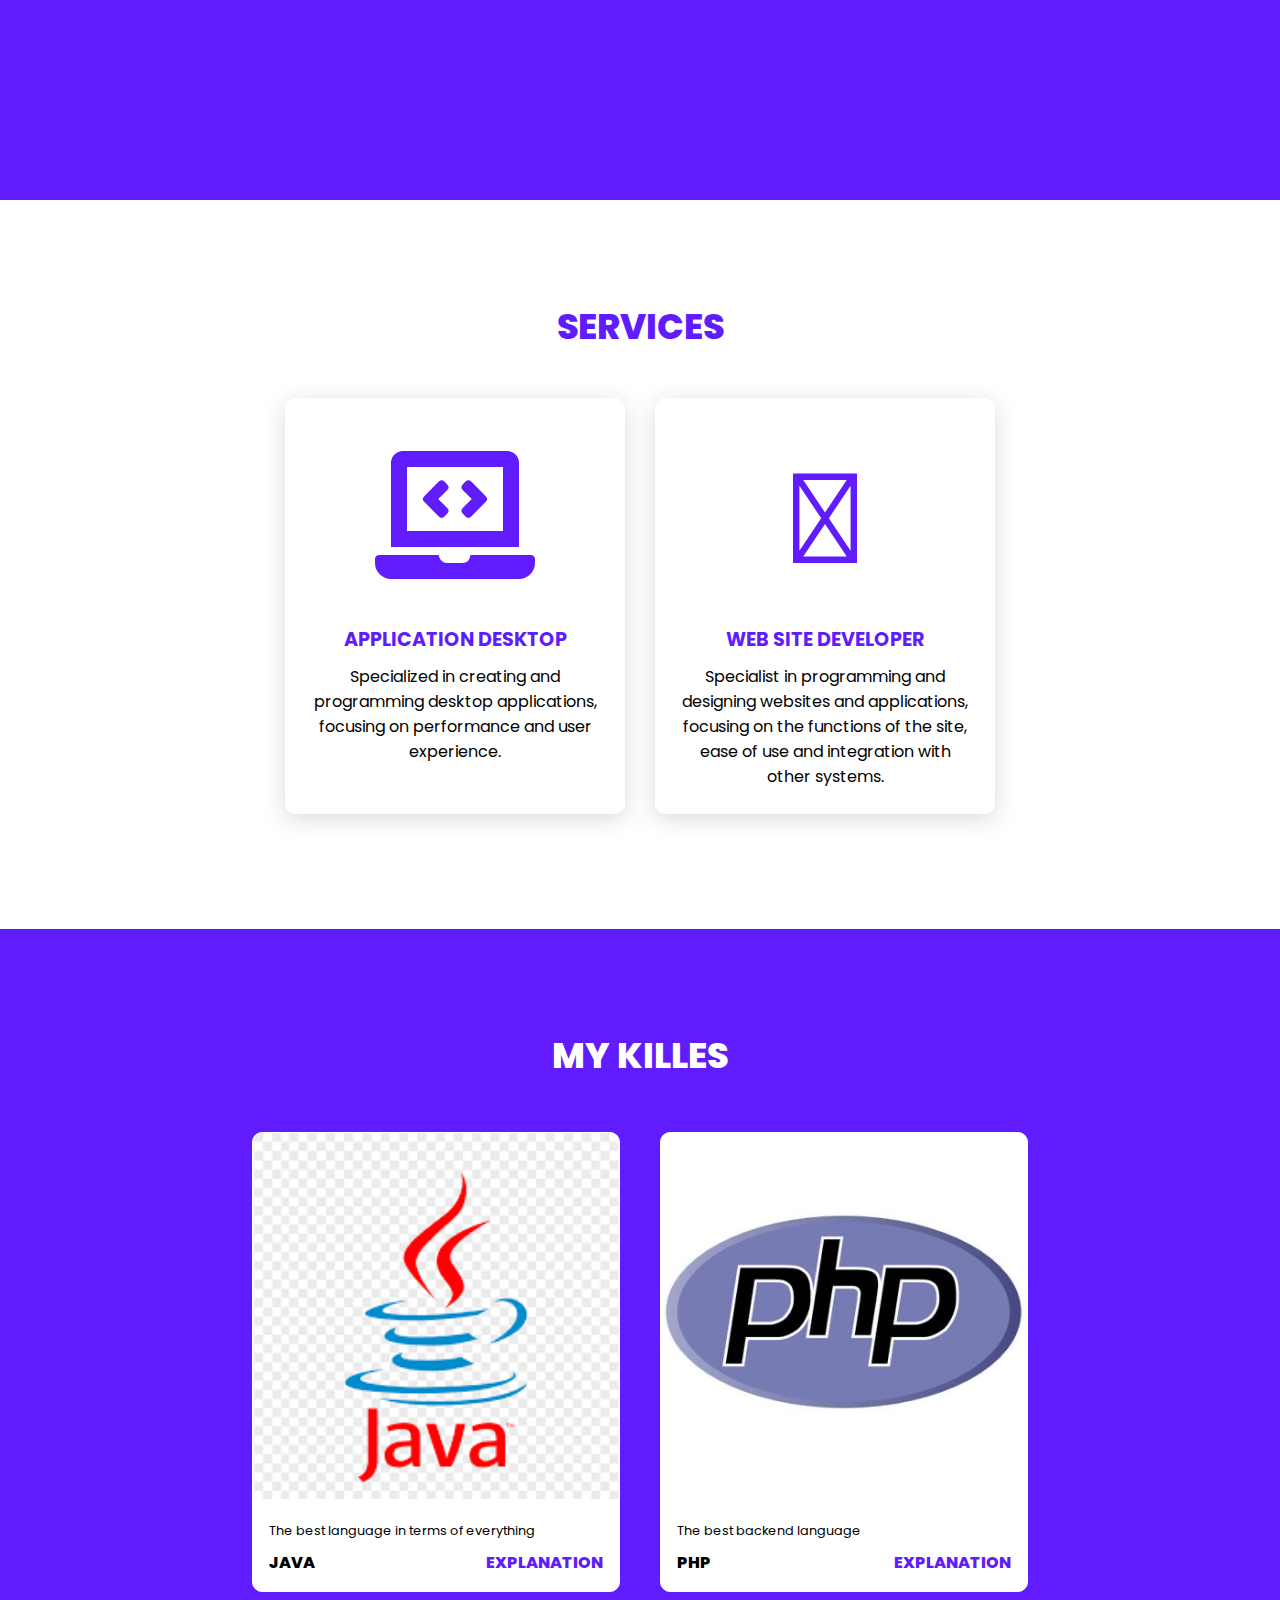
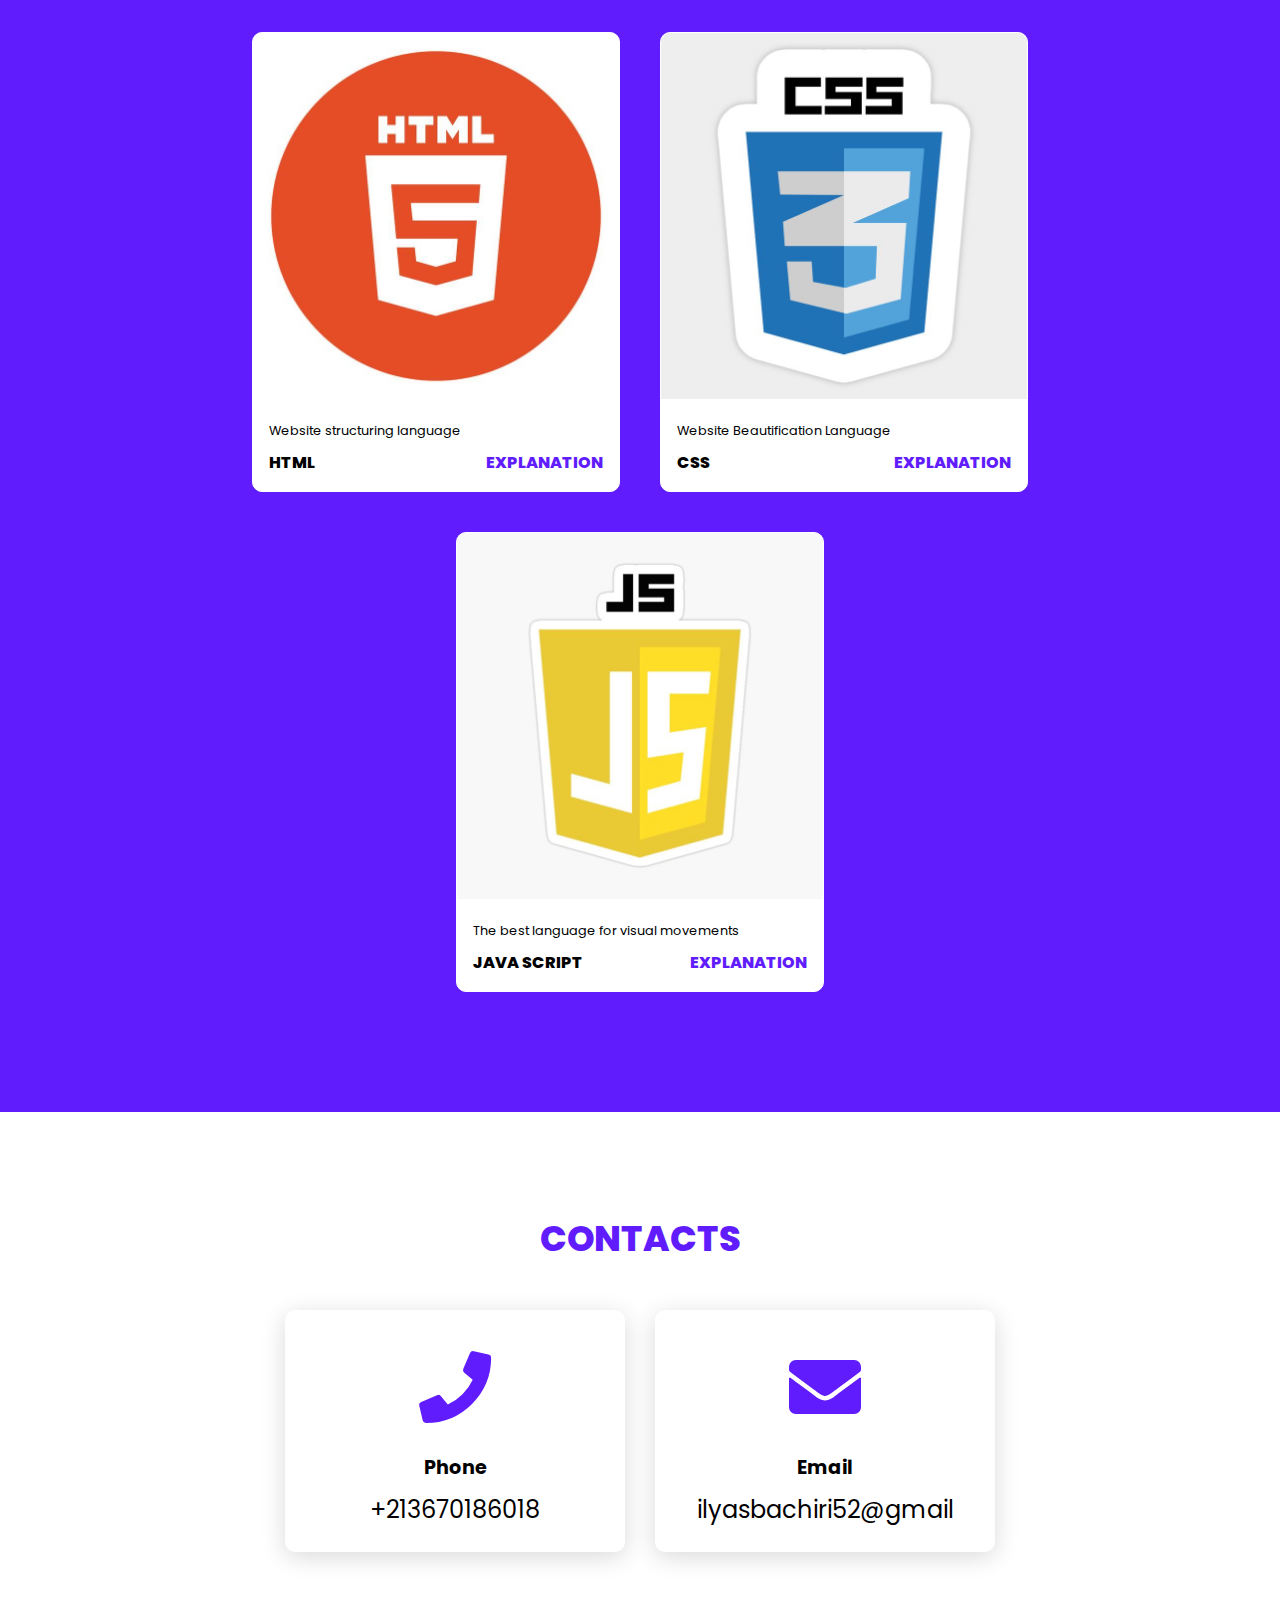
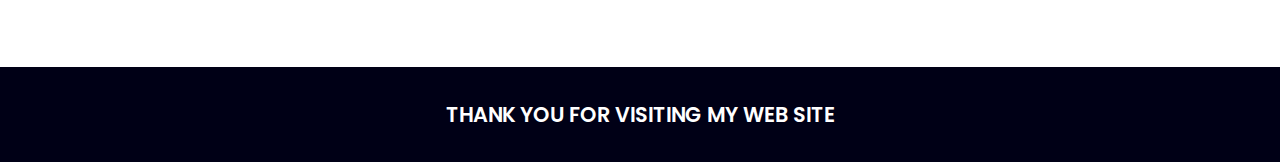
==== commit cb8751e9: "Update index.html" ====
--- a/index.html
+++ b/index.html
@@ -60,7 +60,7 @@
         <div class="content">
             <div class="card">
                 <div class="icon">
-                    <i class="fa-solid fa-display"></i>
+                    <i class="fas fa-laptop-code"></i>
                 </div>
                 <div class="info">
                     <h3>APPLICATION DESKTOP</h3>
@@ -69,7 +69,7 @@
             </div>
             <div class="card">
                 <div class="icon">
-                    <i class="fas fa-laptop-code"></i>
+                    <i class="fa-regular fa-window-maximize"></i>
                 </div>
                 <div class="info">
                     <h3>WEB SITE DEVELOPER</h3>
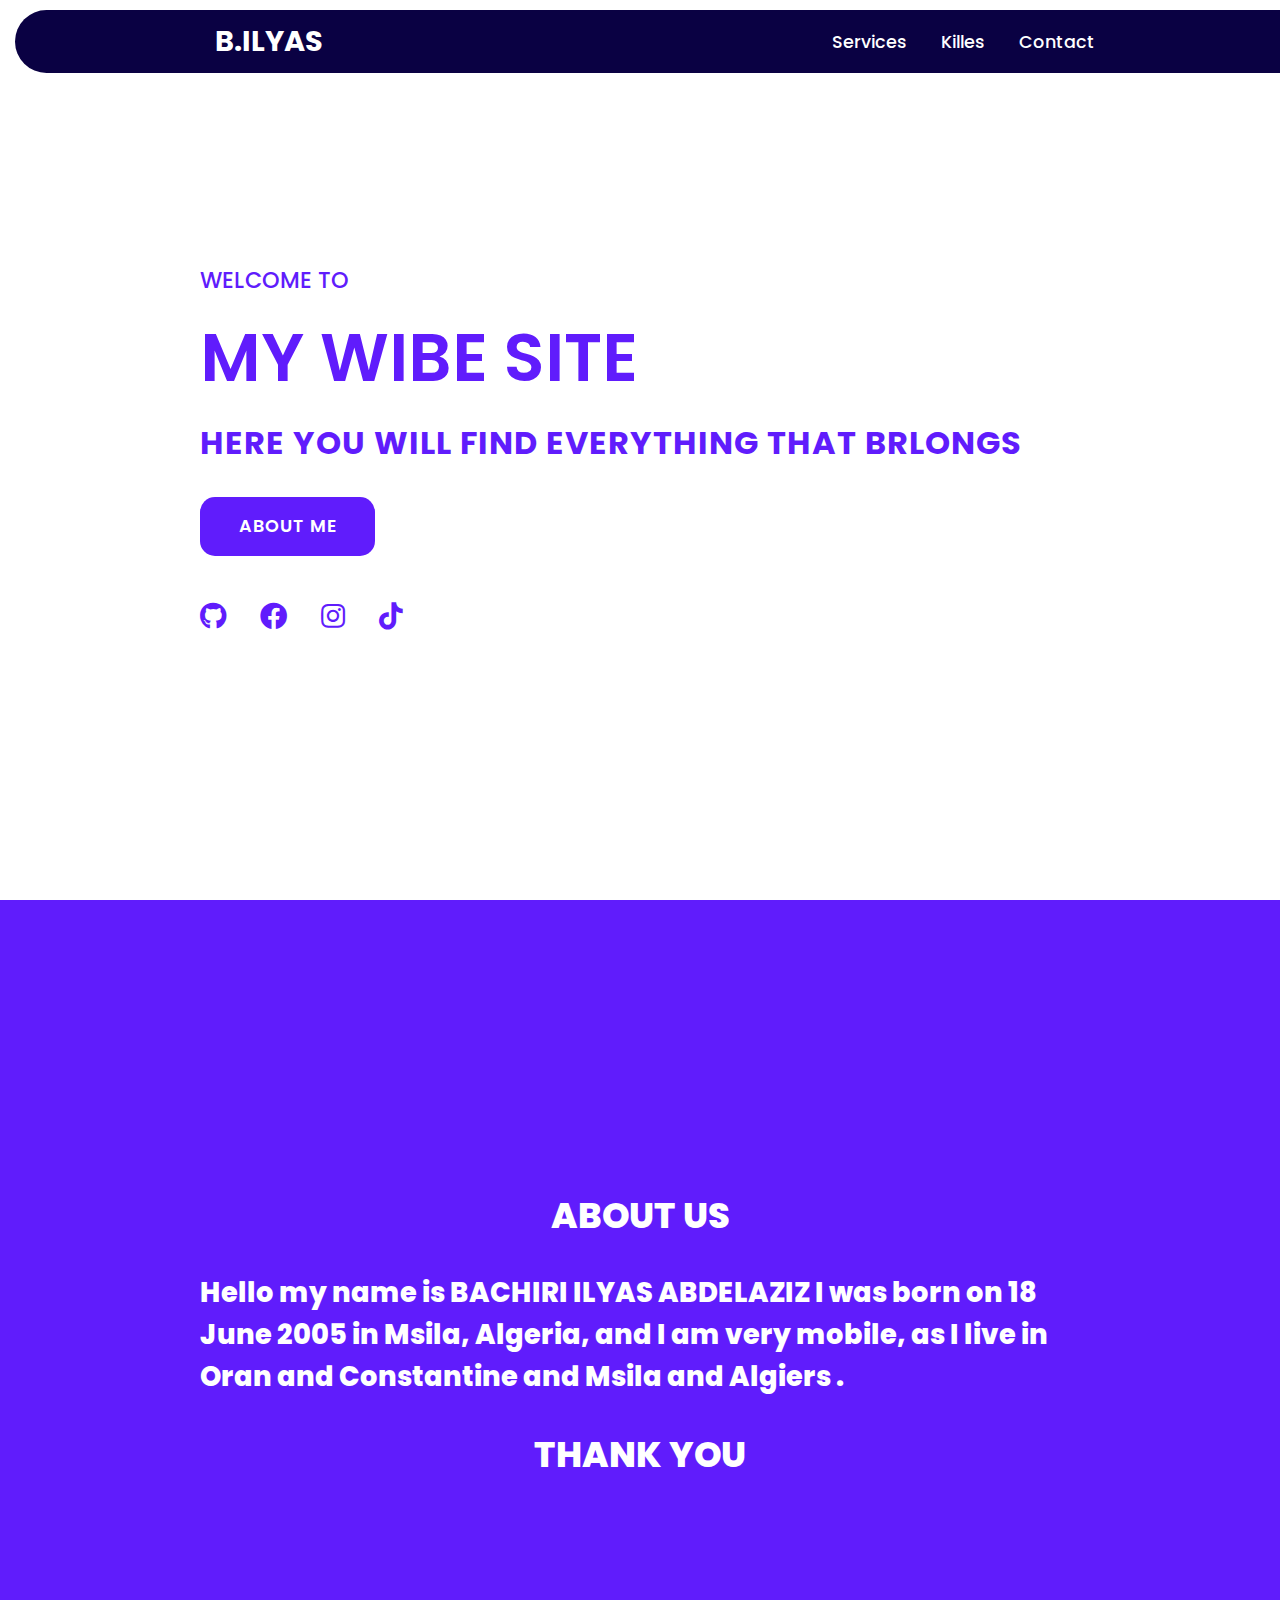
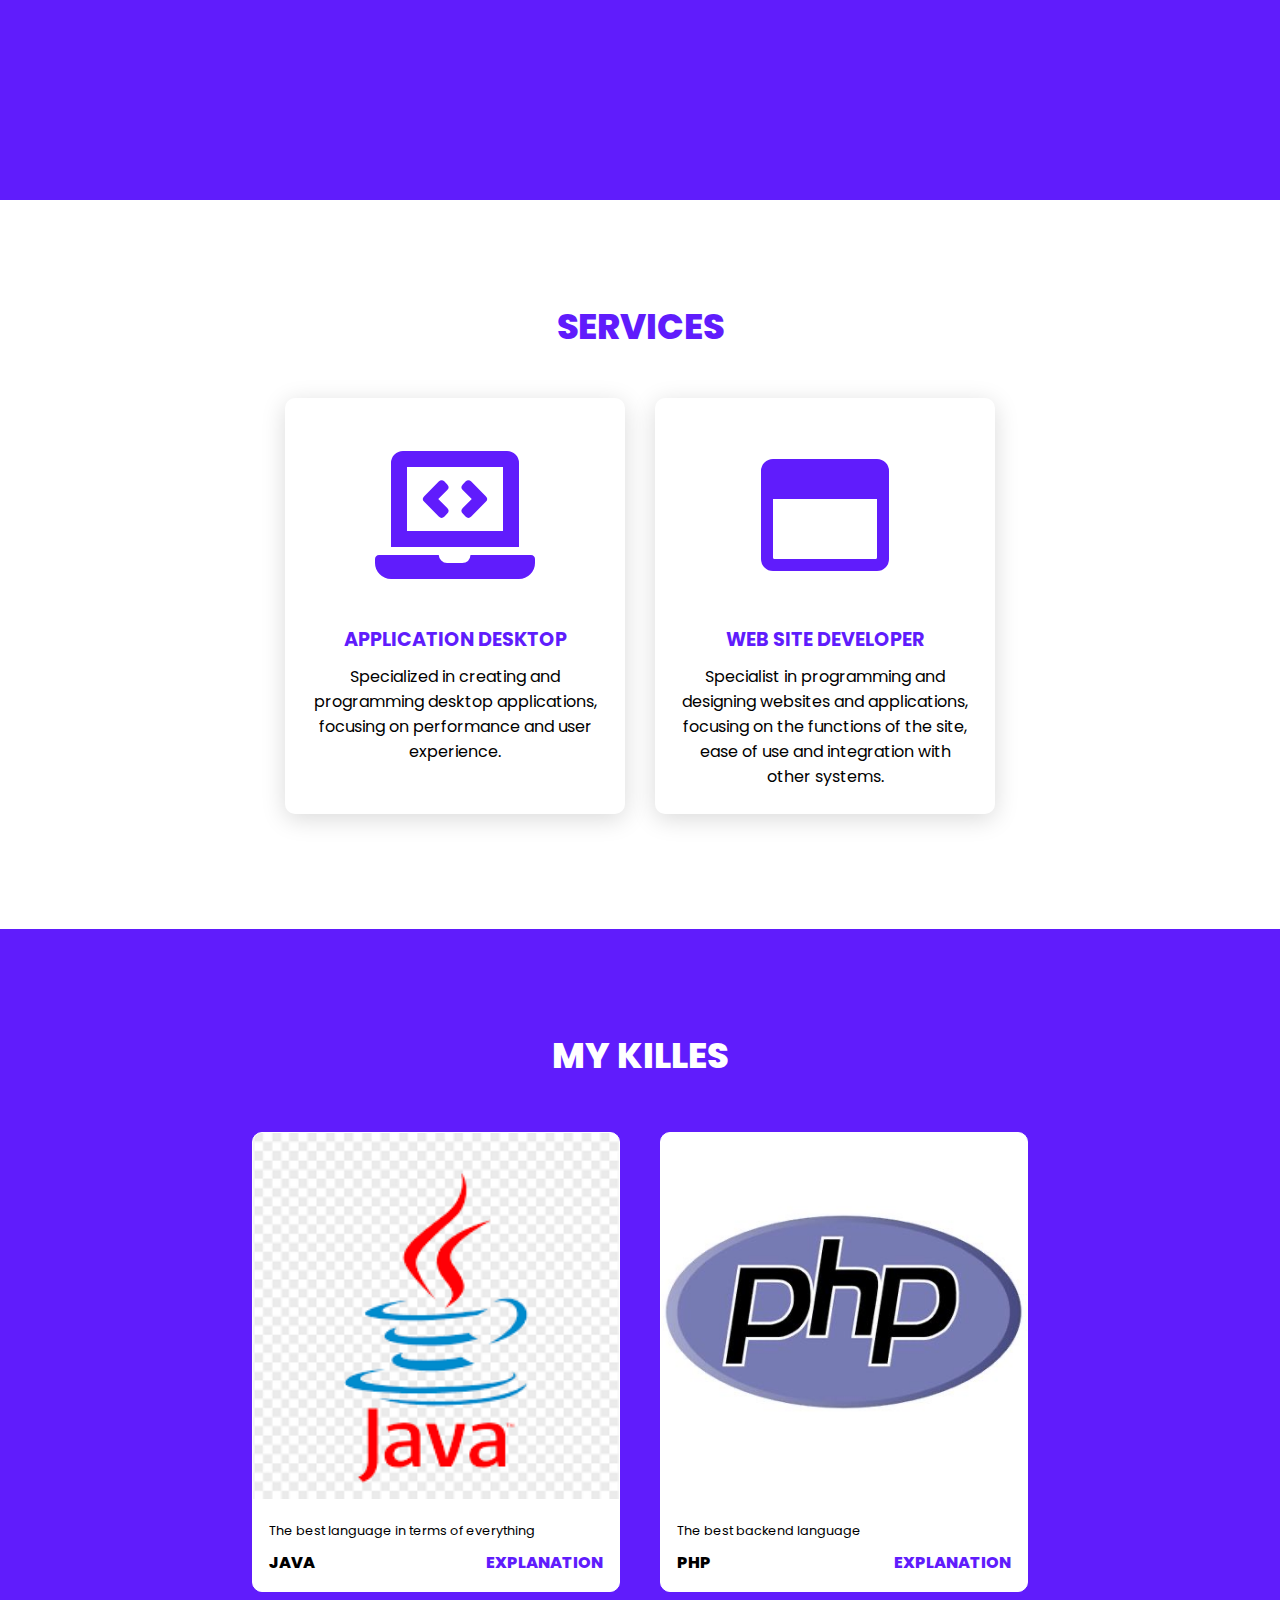
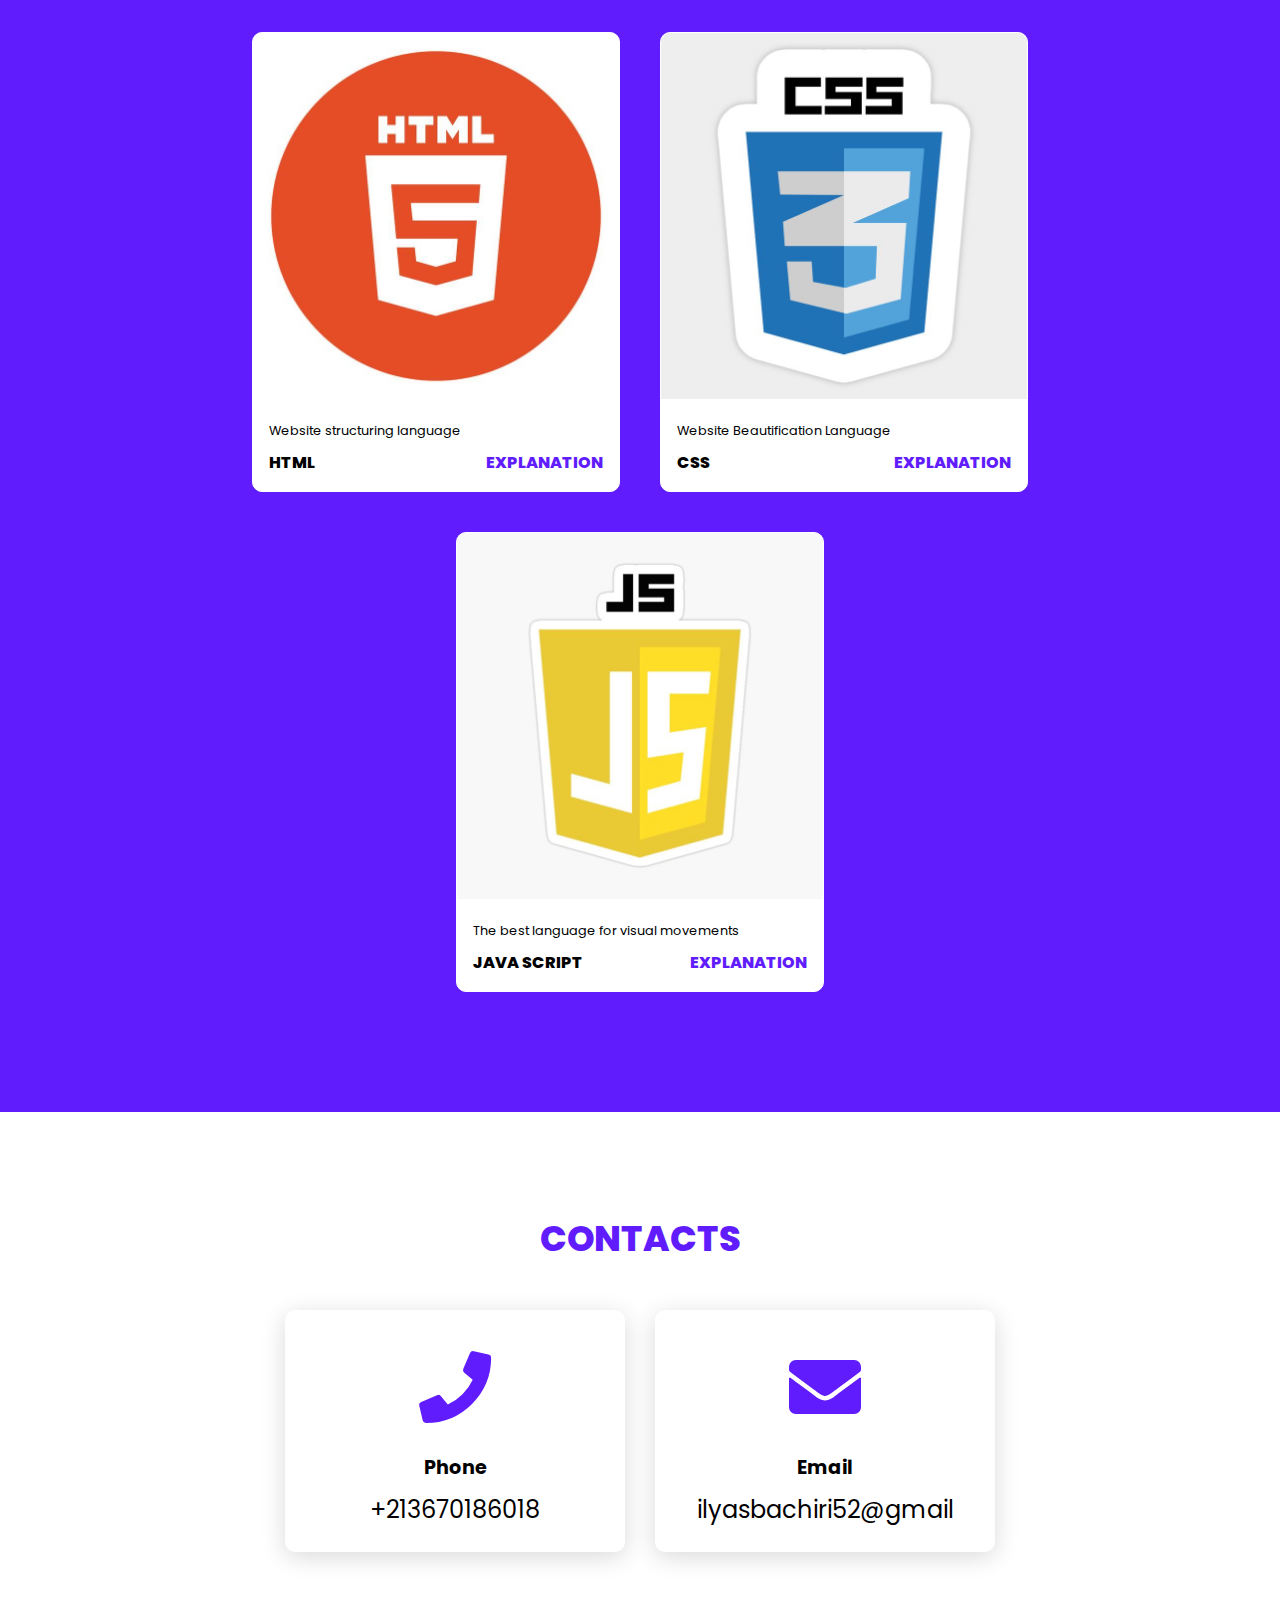
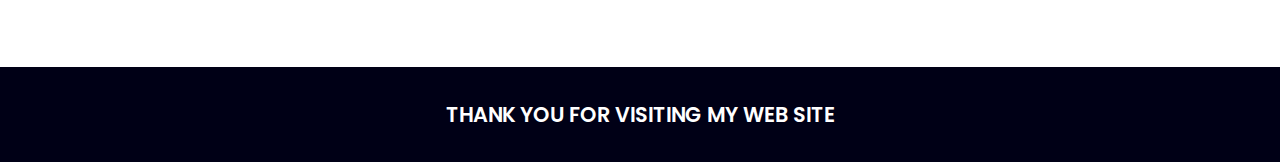
==== commit fbd18217: "Update index.html" ====
--- a/index.html
+++ b/index.html
@@ -69,7 +69,7 @@
             </div>
             <div class="card">
                 <div class="icon">
-                    <i class="fa-regular fa-window-maximize"></i>
+                    <i class="far fa-window-maximize"></i>
                 </div>
                 <div class="info">
                     <h3>WEB SITE DEVELOPER</h3>
